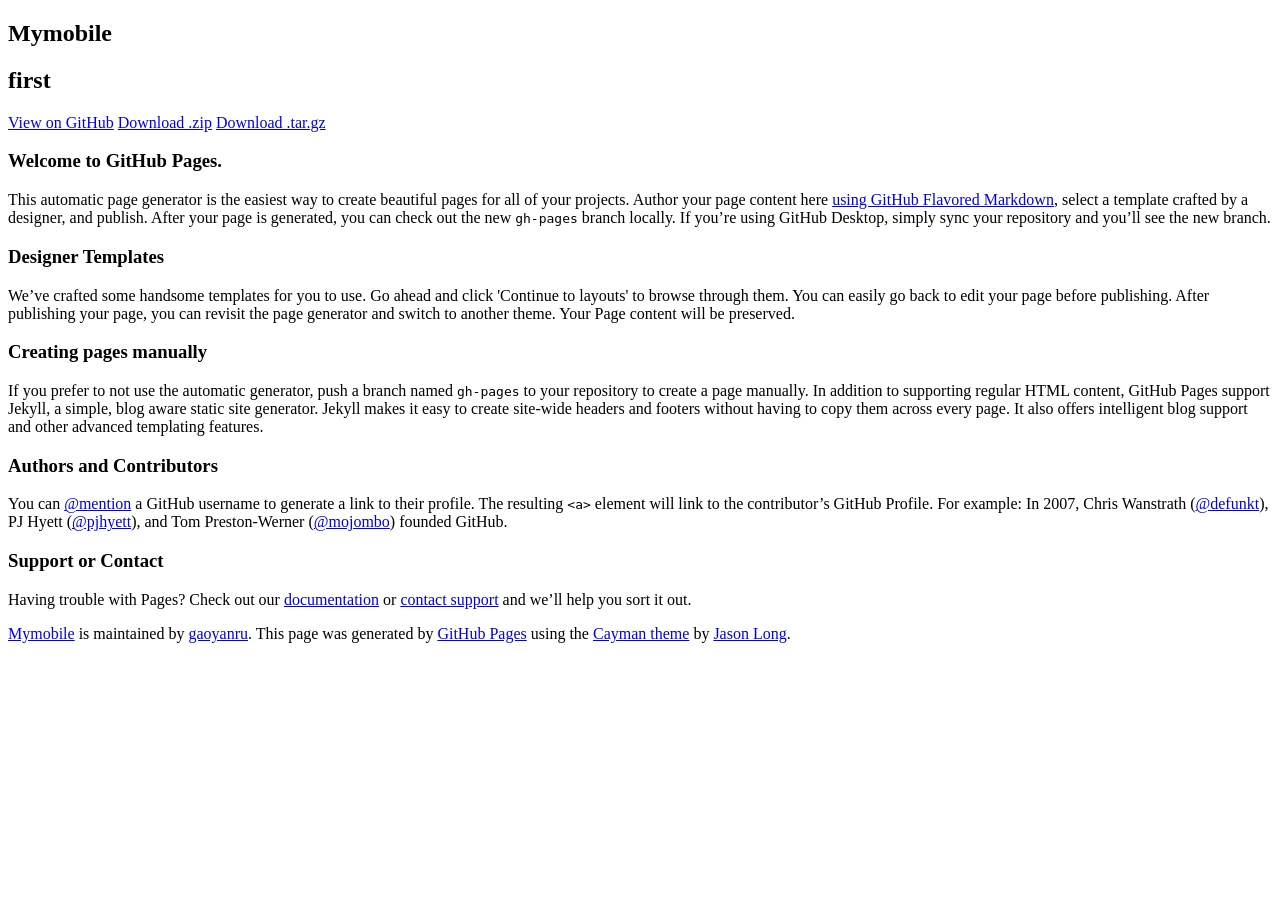
==== index.html @ f1797a66 "Create gh-pages branch via GitHub" ====
<!DOCTYPE html>
<html lang="en-us">
  <head>
    <meta charset="UTF-8">
    <title>Mymobile by gaoyanru</title>
    <meta name="viewport" content="width=device-width, initial-scale=1">
    <link rel="stylesheet" type="text/css" href="stylesheets/normalize.css" media="screen">
    <link href='https://fonts.googleapis.com/css?family=Open+Sans:400,700' rel='stylesheet' type='text/css'>
    <link rel="stylesheet" type="text/css" href="stylesheets/stylesheet.css" media="screen">
    <link rel="stylesheet" type="text/css" href="stylesheets/github-light.css" media="screen">
  </head>
  <body>
    <section class="page-header">
      <h1 class="project-name">Mymobile</h1>
      <h2 class="project-tagline">first</h2>
      <a href="https://github.com/gaoyanru/myMobile" class="btn">View on GitHub</a>
      <a href="https://github.com/gaoyanru/myMobile/zipball/master" class="btn">Download .zip</a>
      <a href="https://github.com/gaoyanru/myMobile/tarball/master" class="btn">Download .tar.gz</a>
    </section>

    <section class="main-content">
      <h3>
<a id="welcome-to-github-pages" class="anchor" href="#welcome-to-github-pages" aria-hidden="true"><span aria-hidden="true" class="octicon octicon-link"></span></a>Welcome to GitHub Pages.</h3>

<p>This automatic page generator is the easiest way to create beautiful pages for all of your projects. Author your page content here <a href="https://guides.github.com/features/mastering-markdown/">using GitHub Flavored Markdown</a>, select a template crafted by a designer, and publish. After your page is generated, you can check out the new <code>gh-pages</code> branch locally. If you’re using GitHub Desktop, simply sync your repository and you’ll see the new branch.</p>

<h3>
<a id="designer-templates" class="anchor" href="#designer-templates" aria-hidden="true"><span aria-hidden="true" class="octicon octicon-link"></span></a>Designer Templates</h3>

<p>We’ve crafted some handsome templates for you to use. Go ahead and click 'Continue to layouts' to browse through them. You can easily go back to edit your page before publishing. After publishing your page, you can revisit the page generator and switch to another theme. Your Page content will be preserved.</p>

<h3>
<a id="creating-pages-manually" class="anchor" href="#creating-pages-manually" aria-hidden="true"><span aria-hidden="true" class="octicon octicon-link"></span></a>Creating pages manually</h3>

<p>If you prefer to not use the automatic generator, push a branch named <code>gh-pages</code> to your repository to create a page manually. In addition to supporting regular HTML content, GitHub Pages support Jekyll, a simple, blog aware static site generator. Jekyll makes it easy to create site-wide headers and footers without having to copy them across every page. It also offers intelligent blog support and other advanced templating features.</p>

<h3>
<a id="authors-and-contributors" class="anchor" href="#authors-and-contributors" aria-hidden="true"><span aria-hidden="true" class="octicon octicon-link"></span></a>Authors and Contributors</h3>

<p>You can <a href="https://help.github.com/articles/basic-writing-and-formatting-syntax/#mentioning-users-and-teams" class="user-mention">@mention</a> a GitHub username to generate a link to their profile. The resulting <code>&lt;a&gt;</code> element will link to the contributor’s GitHub Profile. For example: In 2007, Chris Wanstrath (<a href="https://github.com/defunkt" class="user-mention">@defunkt</a>), PJ Hyett (<a href="https://github.com/pjhyett" class="user-mention">@pjhyett</a>), and Tom Preston-Werner (<a href="https://github.com/mojombo" class="user-mention">@mojombo</a>) founded GitHub.</p>

<h3>
<a id="support-or-contact" class="anchor" href="#support-or-contact" aria-hidden="true"><span aria-hidden="true" class="octicon octicon-link"></span></a>Support or Contact</h3>

<p>Having trouble with Pages? Check out our <a href="https://help.github.com/pages">documentation</a> or <a href="https://github.com/contact">contact support</a> and we’ll help you sort it out.</p>

      <footer class="site-footer">
        <span class="site-footer-owner"><a href="https://github.com/gaoyanru/myMobile">Mymobile</a> is maintained by <a href="https://github.com/gaoyanru">gaoyanru</a>.</span>

        <span class="site-footer-credits">This page was generated by <a href="https://pages.github.com">GitHub Pages</a> using the <a href="https://github.com/jasonlong/cayman-theme">Cayman theme</a> by <a href="https://twitter.com/jasonlong">Jason Long</a>.</span>
      </footer>

    </section>

  
  </body>
</html>
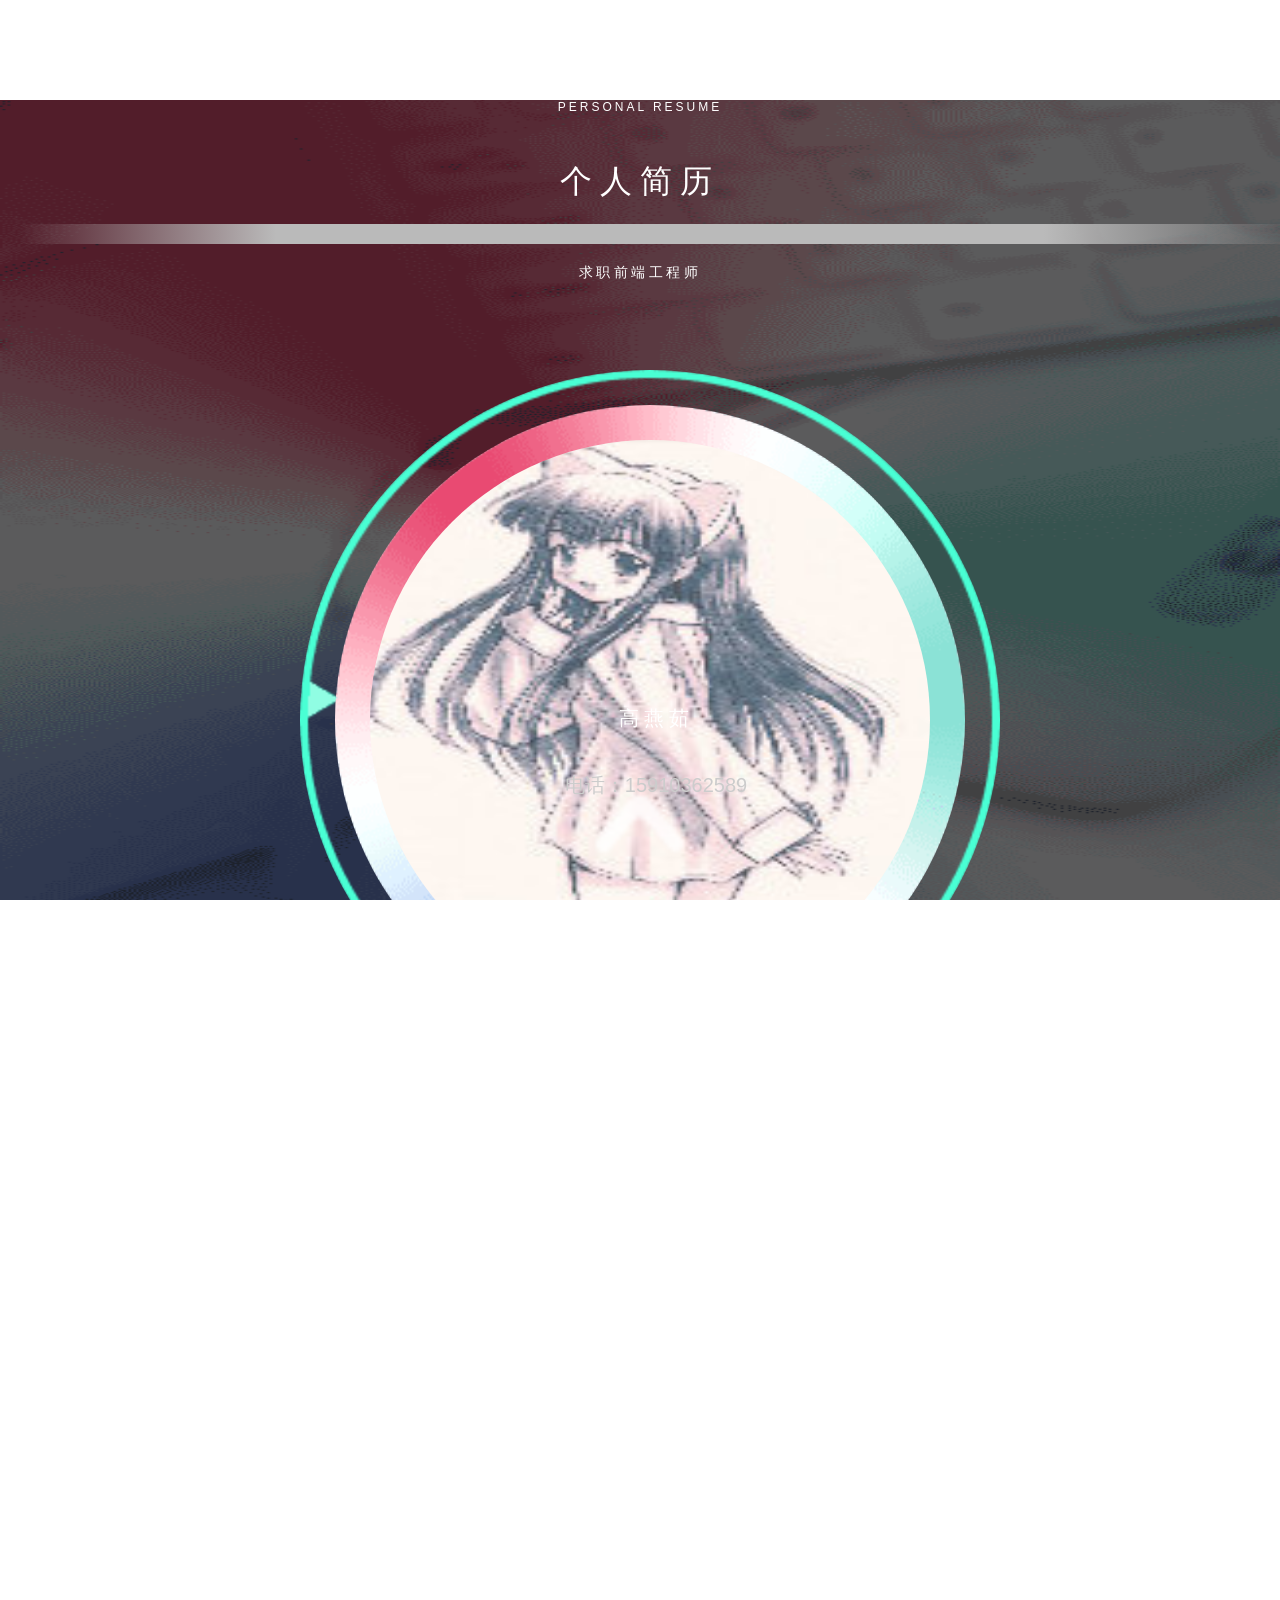
==== commit a966301e: "mobile" ====
--- a/index.html
+++ b/index.html
@@ -1,57 +1,137 @@
 <!DOCTYPE html>
-<html lang="en-us">
-  <head>
+<html>
+<head lang="en">
     <meta charset="UTF-8">
-    <title>Mymobile by gaoyanru</title>
-    <meta name="viewport" content="width=device-width, initial-scale=1">
-    <link rel="stylesheet" type="text/css" href="stylesheets/normalize.css" media="screen">
-    <link href='https://fonts.googleapis.com/css?family=Open+Sans:400,700' rel='stylesheet' type='text/css'>
-    <link rel="stylesheet" type="text/css" href="stylesheets/stylesheet.css" media="screen">
-    <link rel="stylesheet" type="text/css" href="stylesheets/github-light.css" media="screen">
-  </head>
-  <body>
-    <section class="page-header">
-      <h1 class="project-name">Mymobile</h1>
-      <h2 class="project-tagline">first</h2>
-      <a href="https://github.com/gaoyanru/myMobile" class="btn">View on GitHub</a>
-      <a href="https://github.com/gaoyanru/myMobile/zipball/master" class="btn">Download .zip</a>
-      <a href="https://github.com/gaoyanru/myMobile/tarball/master" class="btn">Download .tar.gz</a>
-    </section>
+    <meta name="viewport"
+          content="width=device-width, user-scalable=no, initial-scale=1.0, maximum-scale=1.0, minimum-scale=1.0"/>
+    <meta name="format-detection" content="telephone=no"/>
+    <meta name="apple-mobile-web-app-capable" content="yes"/>
+    <meta name="apple-mobile-web-app-status-bar-style" content="black">
+    <title>个人简历</title>
+    <link type="text/css" rel="stylesheet" href="css/swiper.min.css"/>
+    <link type="text/css" rel="stylesheet" href="css/index.css"/>
+</head>
+<body>
+<section class="swiper-container">
+    <div class="swiper-wrapper">
+        <div class="swiper-slide bg" trueId="page1">
+            <div class="title">
+                <span class="titleFir">PERSONAL RESUME</span>
+                <span class="titleTwo">个人简历</span>
+                <div></div>
+                <span class="titleThr">求职前端工程师</span>
+            </div>
+            <div class="middle midMove"></div>
+            <div class="outer">
+                <div class="inner"></div>
+                <img src="img/middle.jpg"/>
+            </div>
+            <div class="bottom">
+                <span>高燕茹</span>
+                <span class="phone">电话：15910362589</span>
+            </div>
+        </div>
 
-    <section class="main-content">
-      <h3>
-<a id="welcome-to-github-pages" class="anchor" href="#welcome-to-github-pages" aria-hidden="true"><span aria-hidden="true" class="octicon octicon-link"></span></a>Welcome to GitHub Pages.</h3>
+        <div class="swiper-slide bg" trueId="page2">
+            <div class="pageH">个人技能</div>
+            <div class="cover"></div>
+            <ul class="list">
+                <li>
+                    <div class="left"><span>JS</span></div>
+                    <span class="triangle"></span>
+                    <div class="right">
+                        <div>
+                            <span class="pageInner">80%</span>
+                        </div>
+                    </div>
+                </li>
+                <li>
+                    <div class="left"><span>JQ</span></div>
+                    <span class="triangle"></span>
+                    <div class="right">
+                        <div>
+                            <span class="pageInner percent1">85%</span>
+                        </div>
+                    </div>
+                </li>
+                <li>
+                    <div class="left"><span>ND</span></div>
+                    <span class="triangle"></span>
+                    <div class="right">
+                        <div>
+                            <span class="pageInner percent2">70%</span>
+                        </div>
+                    </div>
+                </li>
+                <li>
+                    <div class="left"><span>H5</span></div>
+                    <span class="triangle"></span>
+                    <div class="right">
+                        <div>
+                            <span class="pageInner">80%</span>
+                        </div>
+                    </div>
+                </li>
+            </ul>
+        </div>
 
-<p>This automatic page generator is the easiest way to create beautiful pages for all of your projects. Author your page content here <a href="https://guides.github.com/features/mastering-markdown/">using GitHub Flavored Markdown</a>, select a template crafted by a designer, and publish. After your page is generated, you can check out the new <code>gh-pages</code> branch locally. If you’re using GitHub Desktop, simply sync your repository and you’ll see the new branch.</p>
+        <div class="swiper-slide bg" trueId="page3">
+            <div class="page3Tit">
+                <span>项 目</span>
+            </div>
+            <ul class="pageList">
+                <li></li>
+                <li>
+                    <span>xxx网站开发</span>
+                    <span>负责xxx部分的动画部分</span>
+                </li>
+                <li>
+                    <span>xxx网站开发</span>
+                    <span>负责xxx部分的动画部分</span>
+                </li>
+                <li>
+                    <span>xxx网站开发</span>
+                    <span>负责xxx部分的动画部分</span>
+                </li>
+                <li>
+                    <span>xxx网站开发</span>
+                    <span>负责xxx部分的动画部分</span>
+                </li>
+                <li>
+                    <span>xxx网站开发</span>
+                    <span>负责xxx部分的动画部分</span>
+                </li>
+                <li>
+                    <span>xxx网站开发</span>
+                    <span>负责xxx部分的动画部分</span>
+                </li>
+            </ul>
+        </div>
 
-<h3>
-<a id="designer-templates" class="anchor" href="#designer-templates" aria-hidden="true"><span aria-hidden="true" class="octicon octicon-link"></span></a>Designer Templates</h3>
+        <div class="swiper-slide bg" trueId="page4">
+            <div class="pageOuter">
+                <div class="pageFir" ></div>
+                <div class="pageTwo"></div>
+                <span class="need">Do you need me ?</span>
+                <span class="call">call me </span>
+            </div>
+        </div>
+    </div>
 
-<p>We’ve crafted some handsome templates for you to use. Go ahead and click 'Continue to layouts' to browse through them. You can easily go back to edit your page before publishing. After publishing your page, you can revisit the page generator and switch to another theme. Your Page content will be preserved.</p>
+</section>
+<section class="arrow">
+    <span></span>
+    <span></span>
+</section>
+<section class="audio">
+    <audio class="audioMp3" src="audioFile/beyond.mp3" loop preload="none"/>
+</section>
 
-<h3>
-<a id="creating-pages-manually" class="anchor" href="#creating-pages-manually" aria-hidden="true"><span aria-hidden="true" class="octicon octicon-link"></span></a>Creating pages manually</h3>
-
-<p>If you prefer to not use the automatic generator, push a branch named <code>gh-pages</code> to your repository to create a page manually. In addition to supporting regular HTML content, GitHub Pages support Jekyll, a simple, blog aware static site generator. Jekyll makes it easy to create site-wide headers and footers without having to copy them across every page. It also offers intelligent blog support and other advanced templating features.</p>
-
-<h3>
-<a id="authors-and-contributors" class="anchor" href="#authors-and-contributors" aria-hidden="true"><span aria-hidden="true" class="octicon octicon-link"></span></a>Authors and Contributors</h3>
-
-<p>You can <a href="https://help.github.com/articles/basic-writing-and-formatting-syntax/#mentioning-users-and-teams" class="user-mention">@mention</a> a GitHub username to generate a link to their profile. The resulting <code>&lt;a&gt;</code> element will link to the contributor’s GitHub Profile. For example: In 2007, Chris Wanstrath (<a href="https://github.com/defunkt" class="user-mention">@defunkt</a>), PJ Hyett (<a href="https://github.com/pjhyett" class="user-mention">@pjhyett</a>), and Tom Preston-Werner (<a href="https://github.com/mojombo" class="user-mention">@mojombo</a>) founded GitHub.</p>
-
-<h3>
-<a id="support-or-contact" class="anchor" href="#support-or-contact" aria-hidden="true"><span aria-hidden="true" class="octicon octicon-link"></span></a>Support or Contact</h3>
-
-<p>Having trouble with Pages? Check out our <a href="https://help.github.com/pages">documentation</a> or <a href="https://github.com/contact">contact support</a> and we’ll help you sort it out.</p>
-
-      <footer class="site-footer">
-        <span class="site-footer-owner"><a href="https://github.com/gaoyanru/myMobile">Mymobile</a> is maintained by <a href="https://github.com/gaoyanru">gaoyanru</a>.</span>
-
-        <span class="site-footer-credits">This page was generated by <a href="https://pages.github.com">GitHub Pages</a> using the <a href="https://github.com/jasonlong/cayman-theme">Cayman theme</a> by <a href="https://twitter.com/jasonlong">Jason Long</a>.</span>
-      </footer>
-
-    </section>
-
-  
-  </body>
+</body>
 </html>
+<script charset="utf-8" type="text/javascript" src="js/swiper.min.js"></script>
+<script charset="utf-8" type="text/javascript" src="js/fastClick.js"></script>
+<script charset="utf-8" type="text/javascript" src="js/index.js"></script>
+<script type="text/javascript">
+    FastClick.attach(document.body);
+</script>
--- a/css/index.css
+++ b/css/index.css
@@ -0,0 +1,943 @@
+@charset "utf-8";
+* {
+    margin: 0;
+    padding: 0;
+    -webkit-touch-callout: none;
+    -webkit-tap-highlight-color: transparent;
+}
+
+html {
+    -webkit-text-size-adjust: none;
+}
+
+body {
+    -webkit-user-select: none;
+    font-family: "\5FAE\8F6F\96C5\9ED1", Helvetica, sans-serif;
+    font-size: 12px;
+    color: #fff;
+}
+
+header, footer, nav, section, aside, figure, figcaption, article, audio, video {
+    display: block;
+}
+
+input {
+    outline: none;
+}
+
+ul, li {
+    list-style: none;
+}
+
+a, a:hover, a:active, a:visited, a:target {
+    text-decoration: none;
+    color: #fff;
+}
+
+img,span{
+    display: block;
+    border: none;
+}
+
+.clear:after {
+    display: block;
+    height: 0;
+    content: "";
+    clear: both;
+}
+
+html {
+    font-size: 100px;
+}
+
+html, body {
+    width: 100%;
+    height: 100%;
+    overflow: hidden;
+}
+/*--ARROW--*/
+.arrow {
+    position: absolute;
+    left: 50%;
+    bottom: .2rem;
+    z-index: 100;
+    margin-left: -.24rem;
+    width: .48rem;
+    height: .36rem;
+    background: url("../img/web-swipe-tip.png") no-repeat;
+    background-size: 100% 100%;
+
+    opacity: 1;
+    -webkit-animation: arrowFlash 1s linear 0s infinite;
+    animation: arrowFlash 1s linear 0s infinite;
+    -webkit-animation-fill-mode: both;
+    animation-fill-mode: both;
+}
+
+@-webkit-keyframes arrowFlash {
+    0%, 100% {
+        opacity: 1;
+        -webkit-transform: translateY(0);
+        transform: translateY(0);
+    }
+    50% {
+        opacity: 0.1;
+        -webkit-transform: translateY(-10px);
+        transform: translateY(-10px);
+    }
+}
+
+@keyframes arrowFlash {
+    0%, 100% {
+        opacity: 1;
+        -webkit-transform: translateY(0);
+        transform: translateY(0);
+    }
+    50% {
+        opacity: 0.1;
+        -webkit-transform: translateY(-10px);
+        transform: translateY(-10px);
+    }
+}
+
+/*--SWIPER--*/
+
+.swiper-container {
+    height: 100%;
+}
+
+.swiper-slide {
+    position: relative;
+    height: 100%;
+}
+
+.bg {
+    background: url("../img/bg.jpg") no-repeat;
+    background-size: 100% 100%;
+}
+
+
+
+/*--第一页的样式--*/
+
+.title {
+    margin: .5rem auto;
+    text-align: center;
+}
+
+.title span{
+    display: block;
+    letter-spacing: 0.25em;
+}
+.title .titleFir {
+    height: .3rem;
+}
+
+.title .titleTwo {
+    font-size: 32px;
+}
+
+.title div {
+    margin: 0.1rem;
+    width: 100%;
+    height: .1rem;
+    background: -webkit-linear-gradient(left, rgba(186, 186, 186, 0) 0, rgba(186, 186, 186, 1) 20%, rgba(186, 186, 186, 1) 80%, rgba(186, 186, 186, 0) 100%);
+}
+.title .titleThr{
+    font-size: 14px;
+    height: .3rem;
+}
+/*title*/
+.middle,.outer{
+    position: absolute;
+    top: 30%;
+    left: 1.5rem;
+    border-radius: 50%;
+    width: 3.5rem;
+    height: 3.5rem;
+}
+.middle{
+    background: url("../img/middle1.jpg") no-repeat;
+    background-size: 100% 100%;
+}
+.inner{
+    position: absolute;
+    left: 5%;
+    top: 5%;
+    border-radius: 50%;
+    width: 90%;
+    height: 90%;
+    background: url("../img/middle2.jpg") no-repeat;
+    background-size: 100% 100%;
+    opacity: 1;
+}
+.outer img{
+    position: absolute;
+    left: 10%;
+    top: 10%;
+    border-radius: 50%;
+    width: 80%;
+    height: 80%;
+}
+.midMove {
+    -webkit-animation: midMove 3s linear infinite both;
+    animation: midMove 3s linear infinite both;
+}
+@-webkit-keyframes midMove {
+    from {
+        -webkit-transform: rotate(0deg);
+        transform: rotate(0deg);
+    }
+    to {
+        -webkit-transform: rotate(360deg);
+        transform: rotate(360deg);
+    }
+}
+
+@keyframes midMove {
+    from {
+        -webkit-transform: rotate(0deg);
+        transform: rotate(0deg);
+    }
+    to {
+        -webkit-transform: rotate(360deg);
+        transform: rotate(360deg);
+    }
+}
+
+@keyframes innerMove{
+    0%   {opacity: 1;}
+    50%  {opacity: 0.1;}
+
+    100% {opacity: 1;}
+}
+.inner{
+    animation: innerMove 3s infinite;
+}
+/*middle*/
+.bottom{
+    position: absolute;
+    top: 65%;
+    left: 20%;
+    width: 4rem;
+    height: 20%;
+    text-align: center;
+}
+.bottom span{
+    display: block;
+    letter-spacing: 0.25em;
+    padding: .1rem;
+    font-size: 20px;
+}
+.bottom span.phone{
+    letter-spacing:0;
+    color: rgb(204, 204, 204);
+}
+
+#page1 .title span:nth-child(1){
+    -webkit-animation: zoomIn 2s 0s both;
+    animation: zoomIn 2s 0s both;
+}
+#page1 .title span:nth-child(2){
+    -webkit-animation: lightSpeedIn 2s 0s both;
+    animation: lightSpeedIn 2s 0s both;
+}
+#page1 .title span:nth-child(4){
+    -webkit-animation: bounceInDown 2s 0s both;
+    animation: bounceInDown 2s 0s both;
+}
+#page1 .bottom span:nth-child(1){
+    -webkit-animation: bounceInUp 1s 0s both;
+    animation: zoomIn 1s 0s both;
+}
+#page1 .bottom span:nth-child(2){
+    -webkit-animation: bounceInUp 1s 1s both;
+    animation: zoomIn 1s 1s both;
+}
+/*------第二页动画------------------------------------------*/
+.pageH,.cover{
+    position: absolute;
+    top: 10%;
+    left: 10%;
+    width: 2.4rem;
+    height: 2.4rem;
+    line-height: 2.4rem;
+    text-align: center;
+    font-size: 20px;
+    color: #fff;
+    font-weight: 700;
+    background: url("../img/page2.jpg") no-repeat;
+    background-size: 2.4rem 2.4rem;
+}
+.cover{
+    -webkit-animation: midMove 3s linear infinite both;
+    animation: midMove 3s linear infinite both;
+}
+.list{
+    position: absolute;
+    top: 40%;
+    left: 10%;
+    width: 100%;
+}
+.list li{
+    position: relative;
+    margin-top: 0.2rem;
+    width: 100%;
+}
+.list .left{
+    border: .02rem solid #64aefa;
+    border-radius: 50%;
+    width:1rem;
+    height: 1rem;
+}
+.list .left span{
+    margin: 0.1rem 0.1rem;
+    display: block;
+    border-radius: 50%;
+    width: 0.8rem;
+    height: 0.8rem;
+    line-height: 0.8rem;
+    text-align: center;
+    background: #fff;
+    font-size: 0.48rem;
+    color: #007aff;
+    font-weight: 700;
+}
+.triangle{
+    position: absolute;
+    top: .2rem;
+    left: 1.3rem;
+    width: 0;
+    height: 0;
+    border: .3rem solid transparent ;
+    border-left: 0.5rem solid #64aefa;
+}
+.right{
+    position: absolute;
+    top: .15rem;
+    left: 2rem;
+    padding: 0.1rem;
+    border: .02rem dashed #ffffff;
+    width:50%;
+    height: 0.5rem;
+}
+.right div{
+    height: 100%;
+        background: #86ecff;
+}
+.right div .pageInner{
+    text-align: right;
+    width: 80%;
+    height: 100%;
+    line-height: 0.5rem;
+    font-size: 0.14rem;
+    background: #64aefa;
+}
+.right div .percent1{
+    width: 85%;
+}
+.right div .percent1{
+    width: 70%;
+}
+#page2 .list li:nth-child(1){
+    -webkit-animation: fadeInLeft 2s 0s both;
+    animation: fadeInLeft 2s 0s both;
+}
+#page2 .list li:nth-child(2){
+    -webkit-animation: fadeInLeft 2s 1s both;
+    animation: fadeInLeft 2s 1s both;
+}
+#page2 .list li:nth-child(3){
+    -webkit-animation: fadeInLeft 2s 2s both;
+    animation: fadeInLeft 2s 2s both;
+}
+#page2 .list li:nth-child(4){
+    -webkit-animation: fadeInLeft 2s 3s both;
+    animation: fadeInLeft 2s 3s both;
+}
+#page2 .triangle{
+    animation: innerMove 3s infinite;
+}
+/*------第三页样式--------------------------------------*/
+.page3Tit{
+    margin: 1rem auto;
+    border-radius: 50%;
+}
+.page3Tit span{
+    display: block;
+    margin: 10% 40%;
+    font-size: 0.48rem;
+}
+.pageList{
+    position: relative;
+    width: 100%;
+    height: 100%;
+}
+.pageList>li{
+    position: absolute;
+    width: 40%;
+    height: 20%;
+    text-align: center;
+}
+.pageList>li>span{
+    display: block;
+    font-size: .14rem;
+}
+.pageList>li:nth-child(1){
+    top: 0;
+    left: 50%;
+    width: 1%;
+    height: 60%;
+    background: #fff;
+}
+.pageList>li:nth-child(2){
+    top: 0.2rem;
+    left: 10%;
+
+}
+.pageList>li:nth-child(3){
+    top: 1rem;
+    left: 50%;
+}
+.pageList>li:nth-child(4){
+    top: 2.5rem;
+    left: 10%;
+}
+.pageList>li:nth-child(5){
+    top: 3.5rem;
+    left: 50%;
+}
+.pageList>li:nth-child(6){
+    top: 4.5rem;
+    left: 10%;
+}
+.pageList>li:nth-child(7){
+    top: 5rem;
+    left: 50%;
+}
+#page3 .pageList>li:nth-child(even){
+    -webkit-animation: bounceInLeft 5s 0s both;
+    animation: bounceInLeft 5s 0s both;
+}
+#page3 .pageList>li:nth-child(odd){
+    -webkit-animation: bounceInRight 5s 0s both;
+    animation: bounceInRight 5s 0s both;
+}
+#page3 .pageList>li:nth-child(1){
+    -webkit-animation: bounceInUp 5s 0s both;
+    animation: bounceInUp 5s 0s both;
+}
+/*-----第四页样式------------------------------------*/
+.pageOuter{
+    position: relative;
+    width: 100%;
+    height: 100%;
+    overflow: hidden;
+}
+.pageFir{
+    position: absolute;
+    left: -0.6rem;
+    bottom: -0.5rem;
+    border: 2px dashed #ff319d;
+    border-radius: 50%;
+    width: 50%;
+    height: 30%;
+}
+.pageTwo{
+    position: absolute;
+    right: -1rem;
+    top: -1rem;
+    border: 2px dashed #ffbe33;
+    border-radius: 50%;
+    width: 64%;
+    height: 40%;
+}
+.call,.need{
+    position: absolute;
+    top: 40%;
+    left: 10%;
+    font-size: .48rem;
+    color: #fff;
+    text-shadow: 5px 5px 5px #FF0000;
+}
+.pageOuter .call{
+    top: 50%;
+}
+.pageOuter>div{
+    -webkit-animation: midMove 3s linear infinite both;
+    animation: midMove 3s linear infinite both;
+}
+.call{
+    -webkit-animation: myfirst 5s linear infinite both;
+    animation: myfirst 5s linear infinite both;
+}
+.need{
+    -webkit-animation: fadeInLeft 5s 0s both;
+    animation: fadeInLeft 5s 0s both;
+}
+@-webkit-keyframes myfirst{
+    0%   {color: #fff; left:10%; top:10%;}
+    25%  {color: yellow; left:50%; top:20%;}
+    50%  {color: blue; left:40%; top:60%;}
+    75%  {color: yellow; left:10%; top:30%;}
+    100% {color: #fff; left:10%; top:10%;}
+}
+@keyframes myfirst{
+    0%   {color: #fff; left:10%; top:10%;}
+    25%  {color: yellow; left:50%; top:20%;}
+    50%  {color: blue; left:40%; top:60%;}
+    75%  {color: yellow; left:10%; top:30%;}
+    100% {color: #fff; left:10%; top:10%;}
+}
+@-webkit-keyframes bounceInUp {
+    from, 60%, 75%, 90%, to {
+        -webkit-animation-timing-function: cubic-bezier(0.215, 0.610, 0.355, 1.000);
+        animation-timing-function: cubic-bezier(0.215, 0.610, 0.355, 1.000);
+    }
+
+    from {
+        opacity: 0;
+        -webkit-transform: translate3d(0, 3000px, 0);
+        transform: translate3d(0, 3000px, 0);
+    }
+
+    60% {
+        opacity: 1;
+        -webkit-transform: translate3d(0, -20px, 0);
+        transform: translate3d(0, -20px, 0);
+    }
+
+    75% {
+        -webkit-transform: translate3d(0, 10px, 0);
+        transform: translate3d(0, 10px, 0);
+    }
+
+    90% {
+        -webkit-transform: translate3d(0, -5px, 0);
+        transform: translate3d(0, -5px, 0);
+    }
+
+    to {
+        -webkit-transform: translate3d(0, 0, 0);
+        transform: translate3d(0, 0, 0);
+    }
+}
+
+@keyframes bounceInUp {
+    from, 60%, 75%, 90%, to {
+        -webkit-animation-timing-function: cubic-bezier(0.215, 0.610, 0.355, 1.000);
+        animation-timing-function: cubic-bezier(0.215, 0.610, 0.355, 1.000);
+    }
+
+    from {
+        opacity: 0;
+        -webkit-transform: translate3d(0, 3000px, 0);
+        transform: translate3d(0, 3000px, 0);
+    }
+
+    60% {
+        opacity: 1;
+        -webkit-transform: translate3d(0, -20px, 0);
+        transform: translate3d(0, -20px, 0);
+    }
+
+    75% {
+        -webkit-transform: translate3d(0, 10px, 0);
+        transform: translate3d(0, 10px, 0);
+    }
+
+    90% {
+        -webkit-transform: translate3d(0, -5px, 0);
+        transform: translate3d(0, -5px, 0);
+    }
+
+    to {
+        -webkit-transform: translate3d(0, 0, 0);
+        transform: translate3d(0, 0, 0);
+    }
+}
+@-webkit-keyframes bounceInRight {
+    from, 60%, 75%, 90%, to {
+        -webkit-animation-timing-function: cubic-bezier(0.215, 0.610, 0.355, 1.000);
+        animation-timing-function: cubic-bezier(0.215, 0.610, 0.355, 1.000);
+    }
+
+    from {
+        opacity: 0;
+        -webkit-transform: translate3d(3000px, 0, 0);
+        transform: translate3d(3000px, 0, 0);
+    }
+
+    60% {
+        opacity: 1;
+        -webkit-transform: translate3d(-25px, 0, 0);
+        transform: translate3d(-25px, 0, 0);
+    }
+
+    75% {
+        -webkit-transform: translate3d(10px, 0, 0);
+        transform: translate3d(10px, 0, 0);
+    }
+
+    90% {
+        -webkit-transform: translate3d(-5px, 0, 0);
+        transform: translate3d(-5px, 0, 0);
+    }
+
+    to {
+        -webkit-transform: none;
+        transform: none;
+    }
+}
+
+@keyframes bounceInRight {
+    from, 60%, 75%, 90%, to {
+        -webkit-animation-timing-function: cubic-bezier(0.215, 0.610, 0.355, 1.000);
+        animation-timing-function: cubic-bezier(0.215, 0.610, 0.355, 1.000);
+    }
+
+    from {
+        opacity: 0;
+        -webkit-transform: translate3d(3000px, 0, 0);
+        transform: translate3d(3000px, 0, 0);
+    }
+
+    60% {
+        opacity: 1;
+        -webkit-transform: translate3d(-25px, 0, 0);
+        transform: translate3d(-25px, 0, 0);
+    }
+
+    75% {
+        -webkit-transform: translate3d(10px, 0, 0);
+        transform: translate3d(10px, 0, 0);
+    }
+
+    90% {
+        -webkit-transform: translate3d(-5px, 0, 0);
+        transform: translate3d(-5px, 0, 0);
+    }
+
+    to {
+        -webkit-transform: none;
+        transform: none;
+    }
+}
+
+@-webkit-keyframes bounceInLeft {
+    from, 60%, 75%, 90%, to {
+        -webkit-animation-timing-function: cubic-bezier(0.215, 0.610, 0.355, 1.000);
+        animation-timing-function: cubic-bezier(0.215, 0.610, 0.355, 1.000);
+    }
+
+    0% {
+        opacity: 0;
+        -webkit-transform: translate3d(-3000px, 0, 0);
+        transform: translate3d(-3000px, 0, 0);
+    }
+
+    60% {
+        opacity: 1;
+        -webkit-transform: translate3d(25px, 0, 0);
+        transform: translate3d(25px, 0, 0);
+    }
+
+    75% {
+        -webkit-transform: translate3d(-10px, 0, 0);
+        transform: translate3d(-10px, 0, 0);
+    }
+
+    90% {
+        -webkit-transform: translate3d(5px, 0, 0);
+        transform: translate3d(5px, 0, 0);
+    }
+
+    to {
+        -webkit-transform: none;
+        transform: none;
+    }
+}
+
+@keyframes bounceInLeft {
+    from, 60%, 75%, 90%, to {
+        -webkit-animation-timing-function: cubic-bezier(0.215, 0.610, 0.355, 1.000);
+        animation-timing-function: cubic-bezier(0.215, 0.610, 0.355, 1.000);
+    }
+
+    0% {
+        opacity: 0;
+        -webkit-transform: translate3d(-3000px, 0, 0);
+        transform: translate3d(-3000px, 0, 0);
+    }
+
+    60% {
+        opacity: 1;
+        -webkit-transform: translate3d(25px, 0, 0);
+        transform: translate3d(25px, 0, 0);
+    }
+
+    75% {
+        -webkit-transform: translate3d(-10px, 0, 0);
+        transform: translate3d(-10px, 0, 0);
+    }
+
+    90% {
+        -webkit-transform: translate3d(5px, 0, 0);
+        transform: translate3d(5px, 0, 0);
+    }
+
+    to {
+        -webkit-transform: none;
+        transform: none;
+    }
+}
+
+@-webkit-keyframes bounceInDown {
+    from, 60%, 75%, 90%, to {
+        -webkit-animation-timing-function: cubic-bezier(0.215, 0.610, 0.355, 1.000);
+        animation-timing-function: cubic-bezier(0.215, 0.610, 0.355, 1.000);
+    }
+
+    0% {
+        opacity: 0;
+        -webkit-transform: translate3d(0, -3000px, 0);
+        transform: translate3d(0, -3000px, 0);
+    }
+
+    60% {
+        opacity: 1;
+        -webkit-transform: translate3d(0, 25px, 0);
+        transform: translate3d(0, 25px, 0);
+    }
+
+    75% {
+        -webkit-transform: translate3d(0, -10px, 0);
+        transform: translate3d(0, -10px, 0);
+    }
+
+    90% {
+        -webkit-transform: translate3d(0, 5px, 0);
+        transform: translate3d(0, 5px, 0);
+    }
+
+    to {
+        -webkit-transform: none;
+        transform: none;
+    }
+}
+
+@keyframes bounceInDown {
+    from, 60%, 75%, 90%, to {
+        -webkit-animation-timing-function: cubic-bezier(0.215, 0.610, 0.355, 1.000);
+        animation-timing-function: cubic-bezier(0.215, 0.610, 0.355, 1.000);
+    }
+
+    0% {
+        opacity: 0;
+        -webkit-transform: translate3d(0, -3000px, 0);
+        transform: translate3d(0, -3000px, 0);
+    }
+
+    60% {
+        opacity: 1;
+        -webkit-transform: translate3d(0, 25px, 0);
+        transform: translate3d(0, 25px, 0);
+    }
+
+    75% {
+        -webkit-transform: translate3d(0, -10px, 0);
+        transform: translate3d(0, -10px, 0);
+    }
+
+    90% {
+        -webkit-transform: translate3d(0, 5px, 0);
+        transform: translate3d(0, 5px, 0);
+    }
+
+    to {
+        -webkit-transform: none;
+        transform: none;
+    }
+}
+
+@-webkit-keyframes zoomIn {
+    from {
+        opacity: 0;
+        -webkit-transform: scale3d(.3, .3, .3);
+        transform: scale3d(.3, .3, .3);
+    }
+
+    50% {
+        opacity: 1;
+    }
+
+    to {
+        opacity: 1;
+    }
+}
+
+@keyframes zoomIn {
+    from {
+        opacity: 0;
+        -webkit-transform: scale3d(.3, .3, .3);
+        transform: scale3d(.3, .3, .3);
+    }
+
+    50% {
+        opacity: 1;
+    }
+
+    to {
+        opacity: 1;
+    }
+}
+@-webkit-keyframes fadeInLeft {
+    from {
+        opacity: 0;
+        -webkit-transform: translate3d(-100%, 0, 0);
+        transform: translate3d(-100%, 0, 0);
+    }
+
+    to {
+        opacity: 1;
+        -webkit-transform: none;
+        transform: none;
+    }
+}
+
+@keyframes fadeInLeft {
+    from {
+        opacity: 0;
+        -webkit-transform: translate3d(-100%, 0, 0);
+        transform: translate3d(-100%, 0, 0);
+    }
+
+    to {
+        opacity: 1;
+        -webkit-transform: none;
+        transform: none;
+    }
+}
+@-webkit-keyframes fadeInRight {
+    from {
+        opacity: 0;
+        -webkit-transform: translate3d(100%, 0, 0);
+        transform: translate3d(100%, 0, 0);
+    }
+
+    to {
+        opacity: 1;
+        -webkit-transform: none;
+        transform: none;
+    }
+}
+
+@keyframes fadeInRight {
+    from {
+        opacity: 0;
+        -webkit-transform: translate3d(100%, 0, 0);
+        transform: translate3d(100%, 0, 0);
+    }
+
+    to {
+        opacity: 1;
+        -webkit-transform: none;
+        transform: none;
+    }
+}
+
+@-webkit-keyframes lightSpeedIn {
+    from {
+        -webkit-transform: translate3d(100%, 0, 0) skewX(-30deg);
+        transform: translate3d(100%, 0, 0) skewX(-30deg);
+        opacity: 0;
+    }
+
+    60% {
+        -webkit-transform: skewX(20deg);
+        transform: skewX(20deg);
+        opacity: 1;
+    }
+
+    80% {
+        -webkit-transform: skewX(-5deg);
+        transform: skewX(-5deg);
+        opacity: 1;
+    }
+
+    to {
+        -webkit-transform: none;
+        transform: none;
+        opacity: 1;
+    }
+}
+
+@keyframes lightSpeedIn {
+    from {
+        -webkit-transform: translate3d(100%, 0, 0) skewX(-30deg);
+        transform: translate3d(100%, 0, 0) skewX(-30deg);
+        opacity: 0;
+    }
+
+    60% {
+        -webkit-transform: skewX(20deg);
+        transform: skewX(20deg);
+        opacity: 1;
+    }
+
+    80% {
+        -webkit-transform: skewX(-5deg);
+        transform: skewX(-5deg);
+        opacity: 1;
+    }
+
+    to {
+        -webkit-transform: none;
+        transform: none;
+        opacity: 1;
+    }
+}
+
+/*--AUDIO--*/
+.audio {
+    display: none;
+    position: absolute;
+    top: .2rem;
+    right: .2rem;
+    z-index: 100;
+    width: .6rem;
+    height: .6rem;
+    background: url("../audioFile/music.svg") no-repeat;
+    background-size: 100% 100%;
+}
+
+.audio .audioMp3 {
+    display: none;
+}
+
+.audioMove {
+    -webkit-animation: audioMove 1s linear infinite both;
+    animation: audioMove 1s linear infinite both;
+}
+
+@-webkit-keyframes audioMove {
+    from {
+        -webkit-transform: rotate(0deg);
+        transform: rotate(0deg);
+    }
+    to {
+        -webkit-transform: rotate(360deg);
+        transform: rotate(360deg);
+    }
+}
+
+@keyframes audioMove {
+    from {
+        -webkit-transform: rotate(0deg);
+        transform: rotate(0deg);
+    }
+    to {
+        -webkit-transform: rotate(360deg);
+        transform: rotate(360deg);
+    }
+}
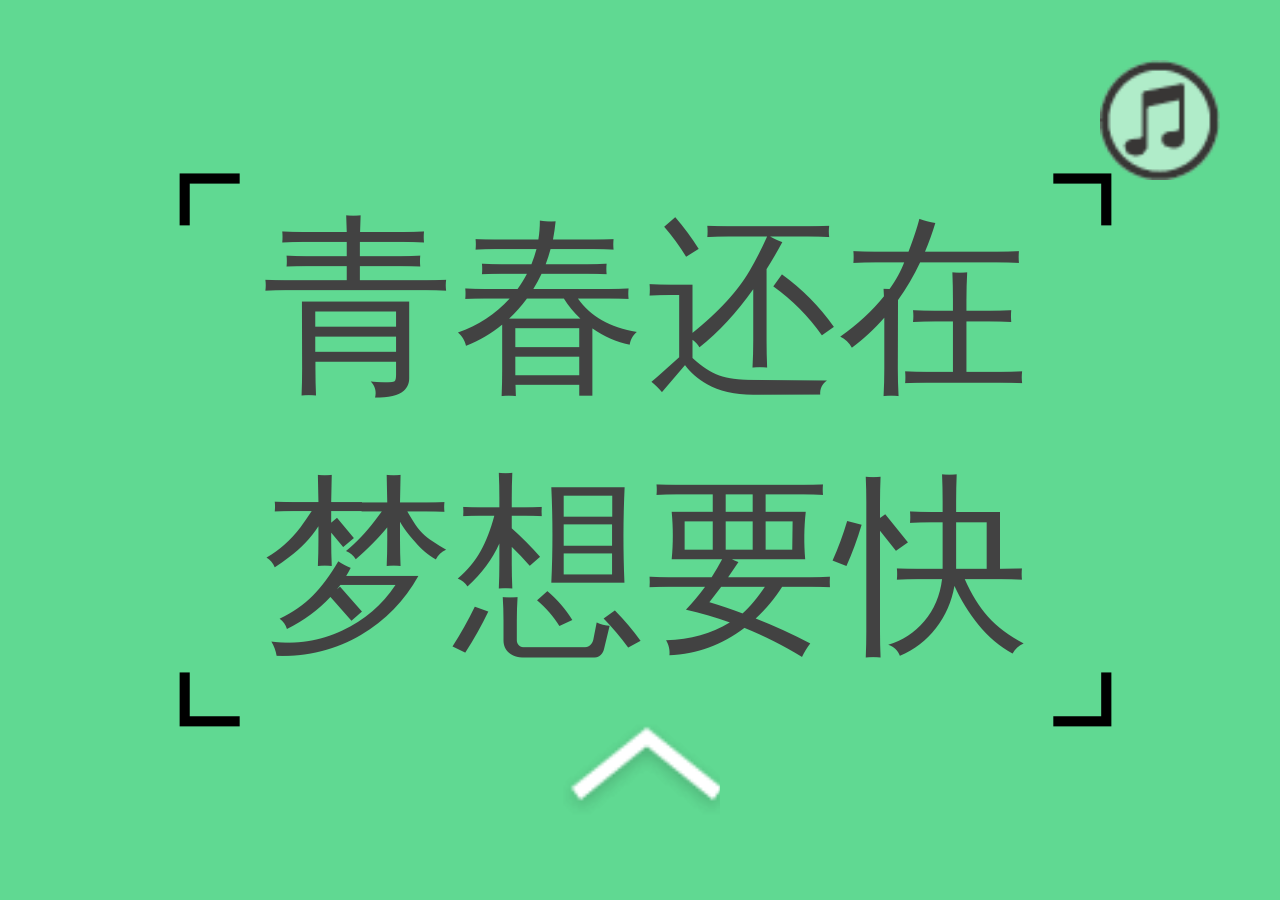
==== commit 5472d9d2: "index" ====
--- a/index.html
+++ b/index.html
@@ -1,137 +1,116 @@
 <!DOCTYPE html>
-<html>
-<head lang="en">
+<html lang="en">
+<head>
     <meta charset="UTF-8">
     <meta name="viewport"
-          content="width=device-width, user-scalable=no, initial-scale=1.0, maximum-scale=1.0, minimum-scale=1.0"/>
+          content="width=device-width, user-scalable=no, initial-scale=1.0, maximum-scale=1.0, minimum-scale=1.0">
     <meta name="format-detection" content="telephone=no"/>
     <meta name="apple-mobile-web-app-capable" content="yes"/>
     <meta name="apple-mobile-web-app-status-bar-style" content="black">
-    <title>个人简历</title>
-    <link type="text/css" rel="stylesheet" href="css/swiper.min.css"/>
-    <link type="text/css" rel="stylesheet" href="css/index.css"/>
+    <title>Title</title>
+    <link rel="stylesheet" type="text/css" href="swiper-3.3.1.min.css">
+    <link rel="stylesheet" href="aboutMe.css">
 </head>
 <body>
-<section class="swiper-container">
-    <div class="swiper-wrapper">
-        <div class="swiper-slide bg" trueId="page1">
-            <div class="title">
-                <span class="titleFir">PERSONAL RESUME</span>
-                <span class="titleTwo">个人简历</span>
-                <div></div>
-                <span class="titleThr">求职前端工程师</span>
+    <div class="swiper-container">
+        <div class="swiper-wrapper">
+            <div class="page1 swiper-slide" trueId="page1">
+                <!--封面  -->
+                <div class="animated bg"></div>
+                <div class="animated rocket"></div>
+                <div class="animated expendOpen"></div>
+                <div class="animated exOpText1">
+                    <p>青春还在</p>
+                    <p>梦想要快</p>
+                </div>
+                <div class="animated lineRight"></div>
+                <div class="animated exOpText2">
+                    <p>我们正在寻找你</p>
+                    <p>也知道</p>
+                    <p>你正在等待我们</p>
+                </div>
+                <div class="animated lineLeft"></div>
+                <div class="red"></div>
+                <div class="yellow"></div>
+                <div class="green"></div>
+                <div class="blue"></div>
+                <div class="click">Next</div>
             </div>
-            <div class="middle midMove"></div>
-            <div class="outer">
-                <div class="inner"></div>
-                <img src="img/middle.jpg"/>
+            <div class="page2 swiper-slide" trueId="page2">
+                <!-- 关于我 -->
+                <div class="red"></div>
+                <div class="yellow"></div>
+                <div class="green"></div>
+                <div class="blue"></div>
+                <div class="me"></div>
+                <p>Info</p>
+                <div class="infoL">
+                    <span>姓名</span>
+                    <span>破蛋日</span>
+                    <span>芳龄</span>
+                    <span>毕业院校</span>
+                    <span>学历</span>
+                    <span>工作年限</span>
+                    <span>求职意向</span>
+                    <span>邮箱</span>
+                </div>
+                <div class="infoR">
+                    <span>高燕茹</span>
+                    <span>1992.2.10</span>
+                    <span>24</span>
+                    <span>河北联合大学轻工学院</span>
+                    <span>本科</span>
+                    <span>2年</span>
+                    <span>前端攻城狮</span>
+                    <span>962290336@qq.com</span>
+                </div>
+                <div class="QQIcon"></div>
+                <div class="QQ">962290336</div>
             </div>
-            <div class="bottom">
-                <span>高燕茹</span>
-                <span class="phone">电话：15910362589</span>
+            <div class="page3 swiper-slide" trueId="page3">
+                <!-- 我的技能 -->
+                <div class="circle1"><span class="html">精通HTML+CSS布局</span></div>
+                <div class="line1"></div>
+                <div class="circle2"><span class="js">熟悉原生JS</span></div>
+                <div class="line2"></div>
+                <div class="circle3"><span class="jQuery">熟练使用jQuery</span></div>
+                <div class="line3"></div>
+                <div class="circle4"><span class="bootstrap">了解bottstrap框架的使用</span></div>
+                <div class="line4"></div>
+                <div class="circle5"><span class="node">了解node的使用</span></div>
             </div>
-        </div>
-
-        <div class="swiper-slide bg" trueId="page2">
-            <div class="pageH">个人技能</div>
-            <div class="cover"></div>
-            <ul class="list">
-                <li>
-                    <div class="left"><span>JS</span></div>
-                    <span class="triangle"></span>
-                    <div class="right">
-                        <div>
-                            <span class="pageInner">80%</span>
-                        </div>
-                    </div>
-                </li>
-                <li>
-                    <div class="left"><span>JQ</span></div>
-                    <span class="triangle"></span>
-                    <div class="right">
-                        <div>
-                            <span class="pageInner percent1">85%</span>
-                        </div>
-                    </div>
-                </li>
-                <li>
-                    <div class="left"><span>ND</span></div>
-                    <span class="triangle"></span>
-                    <div class="right">
-                        <div>
-                            <span class="pageInner percent2">70%</span>
-                        </div>
-                    </div>
-                </li>
-                <li>
-                    <div class="left"><span>H5</span></div>
-                    <span class="triangle"></span>
-                    <div class="right">
-                        <div>
-                            <span class="pageInner">80%</span>
-                        </div>
-                    </div>
-                </li>
-            </ul>
-        </div>
-
-        <div class="swiper-slide bg" trueId="page3">
-            <div class="page3Tit">
-                <span>项 目</span>
+            <div class="page4 swiper-slide" trueId="page4">
+                <!-- 补充项目 -->
+                <div class="clock"></div>
+                <div class="desc">what did I do?</div>
+                <div class="programDesc"><span>项目</span></div>
+                <div class="proLine"></div>
+                <div class="one"><span>XXX网站开发</span></div>
+                <div class="o1"></div>
+                <div class="two"><span>XXX网站开发</span></div>
+                <div class="t2"></div>
+                <div class="three"><span>XXX网站开发</span></div>
+                <div class="t3"></div>
             </div>
-            <ul class="pageList">
-                <li></li>
-                <li>
-                    <span>xxx网站开发</span>
-                    <span>负责xxx部分的动画部分</span>
-                </li>
-                <li>
-                    <span>xxx网站开发</span>
-                    <span>负责xxx部分的动画部分</span>
-                </li>
-                <li>
-                    <span>xxx网站开发</span>
-                    <span>负责xxx部分的动画部分</span>
-                </li>
-                <li>
-                    <span>xxx网站开发</span>
-                    <span>负责xxx部分的动画部分</span>
-                </li>
-                <li>
-                    <span>xxx网站开发</span>
-                    <span>负责xxx部分的动画部分</span>
-                </li>
-                <li>
-                    <span>xxx网站开发</span>
-                    <span>负责xxx部分的动画部分</span>
-                </li>
-            </ul>
-        </div>
-
-        <div class="swiper-slide bg" trueId="page4">
-            <div class="pageOuter">
-                <div class="pageFir" ></div>
-                <div class="pageTwo"></div>
-                <span class="need">Do you need me ?</span>
-                <span class="call">call me </span>
+            <div class="page5 swiper-slide" trueId="page5">
+                <!-- 结束语 -->
+                <div class="call"></div>
+                <div class="me"></div>
+                <div class="thanks">Thank's for ur patience.</div>
             </div>
         </div>
     </div>
-
-</section>
-<section class="arrow">
-    <span></span>
-    <span></span>
-</section>
-<section class="audio">
-    <audio class="audioMp3" src="audioFile/beyond.mp3" loop preload="none"/>
-</section>
-
+    <section class="audio">
+    <audio class="audioMp3" src="./Call Me Maybe.mp3" loop preload="none"/>
+    <!--<audio preload="none" loop>
+        <source src="audioFile/beyond.mp3" type="audio/mpeg"/>
+        <source src="audioFile/beyond.wav" type="audio/wav"/>
+        <source src="audioFile/beyond.ogg" type="audio/ogg"/>
+        &lt;!&ndash;如果以上三种格式都不支持的话,我们可以继续在下面编写FLASH的播放&ndash;&gt;
+    </audio>-->
+    </section>
+    <div class="btn"></div>
 </body>
-</html>
-<script charset="utf-8" type="text/javascript" src="js/swiper.min.js"></script>
-<script charset="utf-8" type="text/javascript" src="js/fastClick.js"></script>
-<script charset="utf-8" type="text/javascript" src="js/index.js"></script>
-<script type="text/javascript">
-    FastClick.attach(document.body);
-</script>+<script type="text/javascript" src="swiper.min.js"></script>
+<script type="text/javascript" src="aboutMe.js"></script>
+</html>
--- a/aboutMe.css
+++ b/aboutMe.css
@@ -0,0 +1,2547 @@
+@charset "utf-8";
+* {
+    margin: 0;
+    padding: 0;
+    -webkit-touch-callout: none;
+    -webkit-tap-highlight-color: transparent;
+}
+
+html {
+    -webkit-text-size-adjust: none;
+}
+
+body {
+    -webkit-user-select: none;
+    font-family: "\5FAE\8F6F\96C5\9ED1", Helvetica, sans-serif;
+    font-size: 12px;
+    color: #424242;
+}
+
+header, footer, nav, section, aside, figure, figcaption, article, audio, video {
+    display: block;
+}
+
+input {
+    outline: none;
+}
+
+ul, li {
+    list-style: none;
+}
+
+a, a:hover, a:active, a:visited, a:target {
+    text-decoration: none;
+    color: #424242;
+}
+
+img {
+    display: block;
+    border: none;
+}
+
+.clear:after {
+    display: block;
+    height: 0;
+    content: "";
+    clear: both;
+}
+
+html {
+    font-size: 100px;
+}
+
+html, body {
+    width: 100%;
+    height: 100%;
+    overflow: hidden;
+}
+
+/*以上公共样式*/
+/*以iphone5为例，320*568*/
+.page1{
+    position: relative;
+    width: 100%;
+    height: 100%;
+    background-color:rgb(39,161,165);
+}
+
+.page1 .bg{
+    position: absolute;
+    top: -0.53rem;
+    left: -0.21rem;
+    width: 10.80rem;
+    height: 19.20rem;
+    overflow: hidden;
+    z-index: 1;
+    background-color:rgb(96,217,146);
+    opacity: 0;
+}
+
+@-webkit-keyframes moveDown{
+  0% {
+    opacity: 0;
+    -webkit-transform: translateY(-100%);
+    -moz-transform: translateY(-100%);
+    -o-transform: translateY(-100%);
+    transform: translateY(-100%);
+  }
+  100% {
+    opacity: 1;
+    -webkit-transform: translateY(0%);
+    -moz-transform: translateY(0%);
+    -o-transform: translateY(0%);
+    transform: translateY(0%);
+  }
+}
+
+@keyframes moveDown{
+  0% {
+    opacity: 0;
+    -webkit-transform: translateY(-100%);
+    -moz-transform: translateY(-100%);
+    -o-transform: translateY(-100%);
+    transform: translateY(-100%);
+  }
+  100% {
+    opacity: 1;
+    -webkit-transform: translateY(0%);
+    -moz-transform: translateY(0%);
+    -o-transform: translateY(0%);
+    transform: translateY(0%);
+  }
+}
+
+#page1 .bg{
+   -webkit-animation: moveDown 1000ms ease 2500ms both ;
+    animation: moveDown 1000ms ease 2500ms both ;
+}
+
+.page1 .rocket{
+    position: absolute;
+    top: -2.32rem;
+    left: -0.07rem;
+    width: 10.80rem;
+    height: 31.45rem;
+    overflow: hidden;
+    background: url("./img/rocket.png");
+    background-size: 6.66rem;
+    background-position: 0px 0px;
+    background-repeat: no-repeat;
+    opacity: 0;
+}
+
+@-webkit-keyframes moveUp{
+  0% {
+    -webkit-transform: translateY(100%);
+    -moz-transform: translateY(100%);
+    -o-transform: translateY(100%);
+    transform: translateY(100%);
+    opacity: 0;
+  }
+  100% {
+    opacity: 1;
+    -webkit-transform: translateY(0%);
+    -moz-transform: translateY(0%);
+    -o-transform: translateY(0%);
+    transform: translateY(0%);
+  }
+}
+@keyframes moveUp {
+    /*超出一屏的高度隐藏，当动画执行的时候从超出位置进入舞台*/
+  0% {
+    -webkit-transform: translateY(100%);
+    -moz-transform: translateY(100%);
+    -o-transform: translateY(100%);
+    transform: translateY(100%);
+    opacity: 0;
+  }
+  100% {
+    opacity: 1;
+    -webkit-transform: translateY(0%);
+    -moz-transform: translateY(0%);
+    -o-transform: translateY(0%);
+    transform: translateY(0%);
+  }
+}
+#page1 .rocket{
+  -webkit-animation:moveUp 1500ms ease 1000ms both ;
+  animation: moveUp 1500ms ease 1000ms both ;
+}
+
+.page1 .expendOpen{
+    position: absolute;
+    top:0.75rem;
+    left:.74rem;
+    width:5rem;
+    height:3rem;
+    z-index: 100;
+    background: url("./img/11.png")no-repeat;
+    background-size:cover;
+    opacity: 0;
+}
+#page1 .expendOpen{
+    -webkit-animation: expandOpen 1000ms linear both 3000ms;
+    animation: expandOpen 1000ms linear both 3000ms;
+}
+@keyframes expandOpen {
+    0% {
+        -webkit-transform: scale(1.8);
+        -moz-transform: scale(1.8);
+        -o-transform: scale(1.8);
+        transform: scale(1.8);
+        opacity: 0;
+    }
+
+    50% {
+        -webkit-transform: scale(0.95);
+        -moz-transform: scale(0.95);
+        -o-transform: scale(0.95);
+        transform: scale(0.95);
+    }
+
+    80% {
+        -webkit-transform: scale(1.05);
+        -moz-transform: scale(1.05);
+        -o-transform: scale(1.05);
+        transform: scale(1.05);
+    }
+
+    90% {
+        -webkit-transform: scale(0.98);
+        -moz-transform: scale(0.98);
+        -o-transform: scale(0.98);
+        transform: scale(0.98);
+    }
+    100% {
+        opacity: 1;
+        -webkit-transform: scale(1);
+        -moz-transform: scale(1);
+        -o-transform: scale(1);
+        transform: scale(1);
+    }
+}
+@-webkit-keyframes expandOpen {
+    0% {
+        -webkit-transform: scale(1.8);
+        -moz-transform: scale(1.8);
+        -o-transform: scale(1.8);
+        transform: scale(1.8);
+        opacity: 0;
+    }
+
+    50% {
+        -webkit-transform: scale(0.95);
+        -moz-transform: scale(0.95);
+        -o-transform: scale(0.95);
+        transform: scale(0.95);
+    }
+
+    80% {
+        -webkit-transform: scale(1.05);
+        -moz-transform: scale(1.05);
+        -o-transform: scale(1.05);
+        transform: scale(1.05);
+    }
+
+    90% {
+        -webkit-transform: scale(0.98);
+        -moz-transform: scale(0.98);
+        -o-transform: scale(0.98);
+        transform: scale(0.98);
+    }
+    100% {
+        opacity: 1;
+        -webkit-transform: scale(1);
+        -moz-transform: scale(1);
+        -o-transform: scale(1);
+        transform: scale(1);
+    }
+}
+
+.page1 .exOpText1{
+    position: absolute;
+    top:0.9rem;
+    left:1rem;
+    width:4.46rem;
+    font-weight: normal;
+    z-index: 100;
+    opacity: 0;
+    font-size: 0.96rem;
+    text-align: center;
+}
+
+.page1 .exOpText2{
+    position: absolute;
+    top:5.06rem;
+    left:0.32rem;
+    font-size:0.32rem;
+    width:5.82rem;
+    text-align: center;
+    z-index: 100;
+    opacity: 0;
+}
+
+#page1 .exOpText1,#page1 .exOpText2{
+    -webkit-animation:exOpText 1s ease-in-out both 1s;
+    animation:exOpText 1s ease-in-out both 1s;
+}
+@-webkit-keyframes exOpText{
+    0%{
+        -webkit-transform: scale(1.8);
+        -moz-transform: scale(1.8);
+        -o-transform: scale(1.8);
+        transform: scale(1.8);
+        opacity: 0;
+    }
+    50%{
+        -webkit-transform:scale(1);
+        -o-transform:scale(1);
+        -moz-transform:scale(1);
+        transform:scale(1);
+    }
+    75%{
+        -webkit-transform:scale(0.95);
+        -o-transform:scale(0.95);
+        -moz-transform:scale(0.95);
+        transform:scale(0.95);
+    }
+    90%{
+        -webkit-transform:scale(1.3);
+        -o-transform:scale(1.3);
+        -moz-transform:scale(1.3);
+        transform:scale(1.3);
+    }
+    100%{
+        opacity: 1;
+        -webkit-transform:scale(1);
+        -o-transform:scale(1);
+        -moz-transform:scale(1);
+        transform:scale(1);
+    }
+}
+@keyframes exOpText{
+    0%{
+        -webkit-transform: scale(1.8);
+        -moz-transform: scale(1.8);
+        -o-transform: scale(1.8);
+        transform: scale(1.8);
+        opacity: 0;
+    }
+    50%{
+        -webkit-transform:scale(1);
+        -o-transform:scale(1);
+        -moz-transform:scale(1);
+        transform:scale(1);
+    }
+    75%{
+        -webkit-transform:scale(0.95);
+        -o-transform:scale(0.95);
+        -moz-transform:scale(0.95);
+        transform:scale(0.95);
+    }
+    90%{
+        -webkit-transform:scale(1.3);
+        -o-transform:scale(1.3);
+        -moz-transform:scale(1.3);
+        transform:scale(1.3);
+    }
+    100%{
+        opacity: 1;
+        -webkit-transform:scale(1);
+        -o-transform:scale(1);
+        -moz-transform:scale(1);
+        transform:scale(1);
+    }
+}
+
+.page1 .lineRight{
+    position: absolute;
+    top:4.98rem;
+    left:1.5rem;
+    width: 3.46rem;
+    height:0.06rem;
+    background-color: black;
+    z-index: 100;
+    opacity: 0;
+}
+/*指定transform-origin的起点位置即可实现从往左扩展，还是往右扩展*/
+#page1 .lineRight {
+  -webkit-animation: lineRight 300ms ease-out both 4500ms ;
+  animation: lineRight 300ms ease-out both 4500ms ;
+  -webkit-transform-origin: 0% 0%;
+  -moz-transform-origin: 0% 0%;
+  -o-transform-origin: 0% 0%;
+  transform-origin: 0% 0%;
+}
+@-webkit-keyframes lineRight {
+  0% {
+    -webkit-transform: scaleX(0.3);
+    -moz-transform: scaleX(0.3);
+    -o-transform: scaleX(0.3);
+    transform: scaleX(0.3);
+    opacity: 0;
+  }
+  40% {
+    -webkit-transform: scaleX(1.02);
+    -moz-transform: scaleX(1.02);
+    -o-transform: scaleX(1.02);
+    transform: scaleX(1.02);
+  }
+  60% {
+    -webkit-transform: scaleX(0.98);
+    -moz-transform: scaleX(0.98);
+    -o-transform: scaleX(0.98);
+    transform: scaleX(0.98);
+  }
+  80% {
+    -webkit-transform: scaleX(1.01);
+    -moz-transform: scaleX(1.01);
+    -o-transform: scaleX(1.01);
+    transform: scaleX(1.01);
+  }
+  100% {
+    -webkit-transform: scaleX(0.98);
+    -moz-transform: scaleX(0.98);
+    -o-transform: scaleX(0.98);
+    transform: scaleX(0.98);
+  }
+  80% {
+    -webkit-transform: scaleX(1.01);
+    -moz-transform: scaleX(1.01);
+    -o-transform: scaleX(1.01);
+    transform: scaleX(1.01);
+  }
+  100% {
+    opacity: 1;
+    -webkit-transform: scaleX(1);
+    -moz-transform: scaleX(1);
+    -o-transform: scaleX(1);
+    transform: scaleX(1);
+  }
+}
+@keyframes lineRight {
+  0% {
+    -webkit-transform: scaleX(0.3);
+    -moz-transform: scaleX(0.3);
+    -o-transform: scaleX(0.3);
+    transform: scaleX(0.3);
+    opacity: 0;
+  }
+  40% {
+    -webkit-transform: scaleX(1.02);
+    -moz-transform: scaleX(1.02);
+    -o-transform: scaleX(1.02);
+    transform: scaleX(1.02);
+  }
+  60% {
+    -webkit-transform: scaleX(0.98);
+    -moz-transform: scaleX(0.98);
+    -o-transform: scaleX(0.98);
+    transform: scaleX(0.98);
+  }
+  80% {
+    -webkit-transform: scaleX(1.01);
+    -moz-transform: scaleX(1.01);
+    -o-transform: scaleX(1.01);
+    transform: scaleX(1.01);
+  }
+  100% {
+    -webkit-transform: scaleX(0.98);
+    -moz-transform: scaleX(0.98);
+    -o-transform: scaleX(0.98);
+    transform: scaleX(0.98);
+  }
+  80% {
+    -webkit-transform: scaleX(1.01);
+    -moz-transform: scaleX(1.01);
+    -o-transform: scaleX(1.01);
+    transform: scaleX(1.01);
+  }
+  100% {
+    opacity: 1;
+    -webkit-transform: scaleX(1);
+    -moz-transform: scaleX(1);
+    -o-transform: scaleX(1);
+    transform: scaleX(1);
+  }
+}
+
+.page1 .lineLeft{
+    position: absolute;
+    top: 6.58rem;
+    left: 1.5rem;
+    width: 3.46rem;
+    height:0.06rem;  
+    background-color: black;
+    z-index: 100;
+    opacity: 0;
+}
+/*指定transform-origin的起点位置即可实现从往左扩展，还是往右扩展*/
+#page1 .lineLeft {
+  -webkit-animation: lineLeft 300ms ease-out both 4500ms ;
+  animation: lineLeft 300ms ease-out both 4500ms ;
+  -webkit-transform-origin: 100% 0%;
+  -moz-transform-origin: 100% 0%;
+  -o-transform-origin: 100% 0%;
+  transform-origin: 100% 0%;
+}
+@keyframes lineLeft {
+  0% {
+    -webkit-transform: scaleX(0.3);
+    -moz-transform: scaleX(0.3);
+    -o-transform: scaleX(0.3);
+    transform: scaleX(0.3);
+    opacity: 0;
+  }
+  40% {
+    opacity: 1;
+    -webkit-transform: scaleX(1.02);
+    -moz-transform: scaleX(1.02);
+    -o-transform: scaleX(1.02);
+    transform: scaleX(1.02);
+  }
+  60% {
+    -webkit-transform: scaleX(0.98);
+    -moz-transform: scaleX(0.98);
+    -o-transform: scaleX(0.98);
+    transform: scaleX(0.98);
+  }
+  80% {
+    -webkit-transform: scaleX(1.01);
+    -moz-transform: scaleX(1.01);
+    -o-transform: scaleX(1.01);
+    transform: scaleX(1.01);
+  }
+  100% {
+    -webkit-transform: scaleX(0.98);
+    -moz-transform: scaleX(0.98);
+    -o-transform: scaleX(0.98);
+    transform: scaleX(0.98);
+  }
+  80% {
+    -webkit-transform: scaleX(1.01);
+    -moz-transform: scaleX(1.01);
+    -o-transform: scaleX(1.01);
+    transform: scaleX(1.01);
+  }
+  100% {
+    opacity: 1;
+    width: 3.46rem;
+    -webkit-transform: scaleX(1);
+    -moz-transform: scaleX(1);
+    -o-transform: scaleX(1);
+    transform: scaleX(1);
+  }
+}
+
+.page1 .blue{
+  position: absolute;
+  width: 2.3rem;
+  height: 1.39rem;
+  left: 2.34rem;
+  top: 7.68rem;
+  z-index: 1;
+  -webkit-transform:rotate(0deg);
+  transform: rotate(0deg);  
+  background: url("./img/blue.jpg") no-repeat center center;
+  background-size: 100% 100%;
+  background-position: 0px 0px;
+  background-repeat: no-repeat;
+  overflow: hidden;
+  opacity: 0;
+}
+#page1 .blue{
+    -webkit-animation: rotateIn 1000ms ease 3000ms both ;
+    animation: rotateIn 1000ms ease 3000ms both ;
+}
+
+
+.page1 .yellow{
+    position: absolute;
+    width: 2.48rem;
+    height: 1.34rem;
+    left: 1.7rem;
+    top: 7.72rem;
+    z-index: 1;
+    -webkit-transform: rotate(0deg);
+    transform: rotate(0deg);
+    background: url("./img/yellow.jpg") no-repeat center center;
+    background-size: 100% 100%;
+    background-position: 0px 0px;
+    background-repeat: no-repeat;
+    overflow: hidden;
+    opacity: 0;
+}
+#page1 .yellow{
+  -webkit-animation: rotateIn 1000ms ease 1400ms both ;
+  animation: rotateIn 1000ms ease 1400ms both ;
+}
+
+.page1 .green{
+  position: absolute;
+  width: 1.43rem;
+  height: 2.42rem;
+  left: 2.55rem;
+  top: 6.85rem;
+  z-index: 3;
+  background: url("./img/green.jpg") no-repeat center center;
+  background-size: 100% 100%;
+  background-position: 0px 0px;
+  background-repeat: no-repeat;
+  overflow: hidden;
+  -webkit-transform: rotate(0deg);
+  transform: rotate(0deg);
+  opacity: 0;
+}
+
+#page1 .green{
+  -webkit-animation: rotateIn 1000ms ease 2200ms both ;
+  animation: rotateIn 1000ms ease 2200ms both ;
+}
+
+.page1 .red{
+  position: absolute;
+  left: 2.54rem;
+  top:7.47rem;
+  width: 1.4rem;
+  height: 2.42rem;
+  z-index: 2;
+  overflow: hidden;
+  -webkit-transform: rotate(0deg);
+  transform: rotate(0deg);
+  background: url("./img/red.jpg") no-repeat center center;
+  background-size: 100% 100%;
+  background-position: 0px 0px;
+  background-repeat: no-repeat;
+  opacity: 0;
+}
+#page1 .red{
+  -webkit-animation: rotateIn 1000ms ease 600ms both ;
+  animation: rotateIn 1000ms ease 600ms both ;
+}
+
+@-webkit-keyframes rotateIn {
+  from {
+    -webkit-transform: rotate(-220deg);
+    -moz-transform: rotate(-220deg);
+    -o-transform: rotate(-220deg);
+    transform: rotate(-220deg);
+    opacity: 0;
+  }
+  to {
+    opacity: 1;
+    -webkit-transform: rotate(0deg);
+    -moz-transform: rotate(0deg);
+    -o-transform: rotate(0deg);
+    transform: rotate(0deg);
+  }
+}
+@keyframes rotateIn {
+  from {
+    -webkit-transform: rotate(-220deg);
+    -moz-transform: rotate(-220deg);
+    -o-transform: rotate(-220deg);
+    transform: rotate(-220deg);
+    opacity: 0;
+  }
+  to {
+    opacity: 1;
+    -webkit-transform: rotate(0deg);
+    -moz-transform: rotate(0deg);
+    -o-transform: rotate(0deg);
+    transform: rotate(0deg);
+  }
+}
+
+.page1 .click{
+  position: absolute;
+  width: 1.2rem;
+  height: 1.2rem;
+  line-height: 1.2rem;
+  text-align: center;
+  -webkit-transform: translate(0,0);
+  transform: translate(0,0);
+  z-index: 1;
+  top: 7.75rem;
+  left: 50.5%;
+  border: 0.03rem solid #fff;
+  margin-left: -0.6rem;
+  border-radius: 50%;
+  background:-webkit-linear-gradient(left,#ace,#f96);/*new gradient for Webkit*/
+  background:linear-gradient(left,#ace,#f96);/*new gradient for Webkit*/
+  font-size: .32rem;
+  opacity: 0;
+}
+#page1 .click{
+  -webkit-animation: slideInLeft 1000ms ease 3500ms both ;
+  animation: slideInLeft 1000ms ease 3500ms both ;
+}
+@-webkit-keyframes slideInLeft {
+  from {
+    -webkit-transform: translate3d(-500%, 0, 0);
+    -o-transform: translate3d(-500%, 0, 0);
+    -moz-transform: translate3d(-500%, 0, 0);
+    transform: translate3d(-500%, 0, 0);
+    -webkit-transform: translate3d(-500%, 0, 0);
+    visibility: visible;
+    opacity: 0;
+  }
+  to {
+    opacity: 1;
+    -webkit-transform: translate3d(0, 0, 0);
+    -o-transform: translate3d(0, 0, 0);
+    -moz-transform: translate3d(0, 0, 0);
+    transform: translate3d(0, 0, 0);
+    -webkit-transform: translate3d(0, 0, 0);
+  }
+}
+@keyframes slideInLeft {
+  from {
+    -webkit-transform: translate3d(-500%, 0, 0);
+    -o-transform: translate3d(-500%, 0, 0);
+    -moz-transform: translate3d(-500%, 0, 0);
+    transform: translate3d(-500%, 0, 0);
+    -webkit-transform: translate3d(-500%, 0, 0);
+    visibility: visible;
+    opacity: 0;
+  }
+  to {
+    opacity: 1;
+    -webkit-transform: translate3d(0, 0, 0);
+    -o-transform: translate3d(0, 0, 0);
+    -moz-transform: translate3d(0, 0, 0);
+    transform: translate3d(0, 0, 0);
+    -webkit-transform: translate3d(0, 0, 0);
+  }
+}
+/*第一页完*/
+
+/*第二页开始*/
+.page2{
+  position: relative;
+  width: 100%;
+  height: 100%;
+  background-color:rgb(96,217,146);
+  overflow:hidden;
+  -webkit-transition:all 1s ease-in-out;
+  transition: all 1s ease-in-out;
+}
+
+.page2 .blue{
+  position: absolute;
+  width: 2.3rem;
+  height: 1.39rem;
+  left: 2.26rem;
+  top: 0.6rem;
+  z-index: 1;
+  -webkit-transform: rotate(0deg);  
+  transform: rotate(0deg);  
+  background: url("./img/blue.jpg") no-repeat center center;
+  background-size: 100% 100%;
+  background-position: 0px 0px;
+  background-repeat: no-repeat;
+  overflow: hidden;
+  opacity: 0;
+}
+#page2 .blue{
+    -webkit-animation: rotateIn 1000ms ease 3000ms both ;
+    animation: rotateIn 1000ms ease 3000ms both ;
+}
+
+.page2 .yellow{
+    position: absolute;
+    width: 2.3rem;
+    height: 1.39rem;
+    left: 1.9rem;
+    top: 0.6rem;
+    z-index: 1;
+    -webkit-transform: rotate(0deg);
+    transform: rotate(0deg);
+    background: url("./img/yellow.jpg") no-repeat center center;
+    background-size: 100% 100%;
+    background-position: 0px 0px;
+    background-repeat: no-repeat;
+    overflow: hidden;
+    opacity: 0;
+}
+#page2 .yellow{
+  -webkit-animation: rotateIn 1000ms ease 1400ms both ;
+  animation: rotateIn 1000ms ease 1400ms both ;
+}
+
+.page2 .green{
+  position: absolute;
+  width: 1.36rem;
+  height: 2.42rem;
+  left: 2.55rem;
+  top: -0.12rem;
+  z-index: 3;
+  background: url("./img/green.jpg") no-repeat center center;
+  background-size: 100% 100%;
+  background-position: 0px 0px;
+  background-repeat: no-repeat;
+  overflow: hidden;
+  -webkit-transform: rotate(0deg);
+  transform: rotate(0deg);
+    opacity: 0;
+}
+
+#page2 .green{
+  -webkit-animation: rotateIn 1000ms ease 2200ms both ;
+  animation: rotateIn 1000ms ease 2200ms both ;
+}
+
+.page2 .red{
+  position: absolute;
+  left: 2.54rem;
+  top: 0.32rem;
+  width: 1.4rem;
+  height: 2.42rem;
+  z-index: 2;
+  overflow: hidden;
+  -webkit-transform: rotate(0deg);
+  transform: rotate(0deg);
+  background: url("./img/red.jpg") no-repeat center center;
+  background-size: 100% 100%;
+  background-position: 0px 0px;
+  background-repeat: no-repeat;
+    opacity: 0;
+}
+
+#page2 .red{
+  -webkit-animation: rotateIn 1000ms ease 600ms both ;
+  animation: rotateIn 1000ms ease 600ms both ;
+}
+
+@-webkit-keyframes rotateIn {
+  from {
+    -webkit-transform: rotate(-220deg);
+    -moz-transform: rotate(-220deg);
+    -o-transform: rotate(-220deg);
+    transform: rotate(-220deg);
+  }
+  to {
+    opacity: 1;
+    -webkit-transform: rotate(0deg);
+    -moz-transform: rotate(0deg);
+    -o-transform: rotate(0deg);
+    transform: rotate(0deg);
+  }
+}
+@keyframes rotateIn {
+  from {
+    -webkit-transform: rotate(-220deg);
+    -moz-transform: rotate(-220deg);
+    -o-transform: rotate(-220deg);
+    transform: rotate(-220deg);
+  }
+  to {
+    opacity: 1;
+    -webkit-transform: rotate(0deg);
+    -moz-transform: rotate(0deg);
+    -o-transform: rotate(0deg);
+    transform: rotate(0deg);
+  }
+}
+
+.page2 .me{
+  position: absolute;
+  top: 0.38rem;
+  left: 2.3rem;
+  width: 1.8rem;
+  height: 1.8rem;
+  background:url("./img/me.jpg") no-repeat center center;
+  background-size: cover;
+  border: 1px solid transparent;
+  border-radius: 50%;
+    opacity: 0;
+}
+#page2 .me{
+    -webkit-animation: zoomOut 1000ms ease 3200ms both ;
+    animation: zoomOut 1000ms ease 3200ms both ;
+}
+
+@-webkit-keyframes zoomOut {
+  from {
+    opacity: 0;
+  }
+
+  50% {
+    opacity: 0;
+    -webkit-transform: scale3d(.3, .3, .3);
+    -moz-transform: scale3d(.3, .3, .3);
+    -o-transform: scale3d(.3, .3, .3);
+    transform: scale3d(.3, .3, .3);
+  }
+
+  to {
+    opacity: 1;
+  }
+}
+@keyframes zoomOut {
+  from {
+    opacity: 0;
+  }
+
+  50% {
+    opacity: 0;
+    -webkit-transform: scale3d(.3, .3, .3);
+    -o-transform: scale3d(.3, .3, .3);
+    -moz-transform: scale3d(.3, .3, .3);
+    transform: scale3d(.3, .3, .3);
+  }
+
+  to {
+    opacity: 1;
+  }
+}
+#page2{
+  background-color:rgb(39,161,165);
+}
+
+.page2>p{
+  position: absolute;
+  top: 2.2rem;
+  left: 2.9rem;
+  color: lightcoral;
+  font-size: .4rem;
+  opacity: 0;
+}
+
+#page2>p{
+  -webkit-animation: rubberBand 1000ms ease 3300ms both ;
+  animation: rubberBand 1000ms ease 3300ms both ;
+}
+
+@-webkit-keyframes rubberBand {
+  from {
+    -webkit-transform: scale3d(1, 1, 1);
+    -o-transform: scale3d(1, 1, 1);
+    -moz-transform: scale3d(1, 1, 1);
+    transform: scale3d(1, 1, 1);
+    opacity: 0;
+  }
+
+  30% {
+    -webkit-transform: scale3d(1.25, 0.75, 1);
+    -o-transform: scale3d(1.25, 0.75, 1);
+    -moz-transform: scale3d(1.25, 0.75, 1);
+    transform: scale3d(1.25, 0.75, 1);
+  }
+
+  40% {
+    -webkit-transform: scale3d(0.75, 1.25, 1);
+    -o-transform: scale3d(0.75, 1.25, 1);
+    -moz-transform: scale3d(0.75, 1.25, 1);
+    transform: scale3d(0.75, 1.25, 1);
+  }
+
+  50% {
+    -webkit-transform: scale3d(1.15, 0.85, 1);
+    -o-transform: scale3d(1.15, 0.85, 1);
+    -moz-transform: scale3d(1.15, 0.85, 1);
+    transform: scale3d(1.15, 0.85, 1);
+  }
+
+  65% {
+    -webkit-transform: scale3d(.95, 1.05, 1);
+    -o-transform: scale3d(.95, 1.05, 1);
+    -moz-transform: scale3d(.95, 1.05, 1);
+    transform: scale3d(.95, 1.05, 1);
+  }
+
+  75% {
+    -webkit-transform: scale3d(1.05, .95, 1);
+    -o-transform: scale3d(1.05, .95, 1);
+    -moz-transform: scale3d(1.05, .95, 1);
+    transform: scale3d(1.05, .95, 1);
+  }
+
+  to {
+    opacity: 1;
+    -webkit-transform: scale3d(1, 1, 1);
+    -o-transform: scale3d(1, 1, 1);
+    -moz-transform: scale3d(1, 1, 1);
+    transform: scale3d(1, 1, 1);
+  }
+}
+
+@keyframes rubberBand {
+  from {
+    -webkit-transform: scale3d(1, 1, 1);
+    -o-transform: scale3d(1, 1, 1);
+    -moz-transform: scale3d(1, 1, 1);
+    transform: scale3d(1, 1, 1);
+    opacity: 0;
+  }
+
+  30% {
+    -webkit-transform: scale3d(1.25, 0.75, 1);
+    -o-transform: scale3d(1.25, 0.75, 1);
+    -moz-transform: scale3d(1.25, 0.75, 1);
+    transform: scale3d(1.25, 0.75, 1);
+  }
+
+  40% {
+    -webkit-transform: scale3d(0.75, 1.25, 1);
+    -o-transform: scale3d(0.75, 1.25, 1);
+    -moz-transform: scale3d(0.75, 1.25, 1);
+    transform: scale3d(0.75, 1.25, 1);
+  }
+
+  50% {
+    -webkit-transform: scale3d(1.15, 0.85, 1);
+    -o-transform: scale3d(1.15, 0.85, 1);
+    -moz-transform: scale3d(1.15, 0.85, 1);
+    transform: scale3d(1.15, 0.85, 1);
+  }
+
+  65% {
+    -webkit-transform: scale3d(.95, 1.05, 1);
+    -o-transform: scale3d(.95, 1.05, 1);
+    -moz-transform: scale3d(.95, 1.05, 1);
+    transform: scale3d(.95, 1.05, 1);
+  }
+
+  75% {
+    -webkit-transform: scale3d(1.05, .95, 1);
+    -o-transform: scale3d(1.05, .95, 1);
+    -moz-transform: scale3d(1.05, .95, 1);
+    transform: scale3d(1.05, .95, 1);
+  }
+
+  to {
+    opacity: 1;
+    -webkit-transform: scale3d(1, 1, 1);
+    -o-transform: scale3d(1, 1, 1);
+    -moz-transform: scale3d(1, 1, 1);
+    transform: scale3d(1, 1, 1);
+  }
+}
+
+.page2 .infoL{
+  position: absolute;
+  left: 1rem;
+  top: 2.9rem;
+  width: 1.62rem;
+  font-size: 0.32rem;
+  text-align: right;
+    opacity: 0;
+}
+#page2 .infoL{
+    -webkit-animation: slideInLeft 1000ms ease 3400ms both ;
+    animation: slideInLeft 1000ms ease 3400ms both ;
+}
+
+.page2 .infoL span{
+  display: block;
+  width: 100%;
+  height: 0.5rem;
+}
+
+.page2 .infoR{
+  position: absolute;
+  right: 0.2rem;
+  top: 2.9rem;
+  font-size: 0.32rem;
+  text-align: left;
+    opacity: 0;
+}
+#page2 .infoR{
+    -webkit-animation: bounceInRight 2000ms ease 4000ms both ;
+    animation: bounceInRight 2000ms ease 4000ms both ;
+}
+
+@-webkit-keyframes bounceInRight {
+  from, 60%, 75%, 90%, to {
+    -webkit-animation-timing-function: cubic-bezier(0.215, 0.610, 0.355, 1.000);
+    -o-animation-timing-function: cubic-bezier(0.215, 0.610, 0.355, 1.000);
+    -moz-animation-timing-function: cubic-bezier(0.215, 0.610, 0.355, 1.000);
+    animation-timing-function: cubic-bezier(0.215, 0.610, 0.355, 1.000);
+  }
+
+  from {
+    -webkit-transform: translate3d(3000px, 0, 0);
+    -o-transform: translate3d(3000px, 0, 0);
+    -moz-transform: translate3d(3000px, 0, 0);
+    transform: translate3d(3000px, 0, 0);
+  }
+
+  60% {
+    opacity: 1;
+    -webkit-transform: translate3d(-25px, 0, 0);
+    -o-transform: translate3d(-25px, 0, 0);
+    -moz-transform: translate3d(-25px, 0, 0);
+    transform: translate3d(-25px, 0, 0);
+  }
+
+  75% {
+    -webkit-transform: translate3d(10px, 0, 0);
+    -o-transform: translate3d(10px, 0, 0);
+    -moz-transform: translate3d(10px, 0, 0);
+    transform: translate3d(10px, 0, 0);
+  }
+
+  90% {
+    -webkit-transform: translate3d(-5px, 0, 0);
+    -o-transform: translate3d(-5px, 0, 0);
+    -moz-transform: translate3d(-5px, 0, 0);
+    transform: translate3d(-5px, 0, 0);
+  }
+
+  to {
+    opacity: 1;
+    -webkit-transform: none;
+    -o-transform: none;
+    -moz-transform: none;
+    transform: none;
+  }
+}
+@keyframes bounceInRight {
+  from, 60%, 75%, 90%, to {
+    -webkit-animation-timing-function: cubic-bezier(0.215, 0.610, 0.355, 1.000);
+    -o-animation-timing-function: cubic-bezier(0.215, 0.610, 0.355, 1.000);
+    -moz-animation-timing-function: cubic-bezier(0.215, 0.610, 0.355, 1.000);
+    animation-timing-function: cubic-bezier(0.215, 0.610, 0.355, 1.000);
+  }
+
+  from {
+    -webkit-transform: translate3d(3000px, 0, 0);
+    -o-transform: translate3d(3000px, 0, 0);
+    -moz-transform: translate3d(3000px, 0, 0);
+    transform: translate3d(3000px, 0, 0);
+  }
+
+  60% {
+    opacity: 1;
+    -webkit-transform: translate3d(-25px, 0, 0);
+    -o-transform: translate3d(-25px, 0, 0);
+    -moz-transform: translate3d(-25px, 0, 0);
+    transform: translate3d(-25px, 0, 0);
+  }
+
+  75% {
+    -webkit-transform: translate3d(10px, 0, 0);
+    -o-transform: translate3d(10px, 0, 0);
+    -moz-transform: translate3d(10px, 0, 0);
+    transform: translate3d(10px, 0, 0);
+  }
+
+  90% {
+    -webkit-transform: translate3d(-5px, 0, 0);
+    -o-transform: translate3d(-5px, 0, 0);
+    -moz-transform: translate3d(-5px, 0, 0);
+    transform: translate3d(-5px, 0, 0);
+  }
+
+  to {
+    opacity: 1;
+    -webkit-transform: none;
+    -o-transform: none;
+    -moz-transform: none;
+    transform: none;
+  }
+}
+
+.page2 .infoR span{
+  display: block;
+  width: 100%;
+  height: 0.5rem;
+}
+
+.page2 .QQIcon{
+  position: absolute;
+  top: 8rem;
+  left: 2rem;
+  width: 0.46rem;
+  height: 0.50rem;
+  background:url("./img/qq.png") no-repeat center center;
+  background-size: 100% 100%;
+  background-position: 0px 0px;
+  background-repeat: no-repeat;
+    opacity: 0;
+}
+#page2 .QQIcon{
+  -webkit-animation: tada 1000ms ease 3400ms both ;
+  animation: tada 1000ms ease 3400ms both ;
+}
+@-webkit-keyframes tada {
+  from {
+    -webkit-transform: scale3d(1, 1, 1);
+    -o-transform: scale3d(1, 1, 1);
+    -moz-transform: scale3d(1, 1, 1);
+    transform: scale3d(1, 1, 1);
+  }
+
+  10%, 20% {
+    -webkit-transform: scale3d(.9, .9, .9) rotate3d(0, 0, 1, -3deg);
+    -o-transform: scale3d(.9, .9, .9) rotate3d(0, 0, 1, -3deg);
+    -moz-transform: scale3d(.9, .9, .9) rotate3d(0, 0, 1, -3deg);
+    transform: scale3d(.9, .9, .9) rotate3d(0, 0, 1, -3deg);
+  }
+
+  30%, 50%, 70%, 90% {
+    -webkit-transform: scale3d(1.1, 1.1, 1.1) rotate3d(0, 0, 1, 3deg);
+    -o-transform: scale3d(1.1, 1.1, 1.1) rotate3d(0, 0, 1, 3deg);
+    -moz-transform: scale3d(1.1, 1.1, 1.1) rotate3d(0, 0, 1, 3deg);
+    transform: scale3d(1.1, 1.1, 1.1) rotate3d(0, 0, 1, 3deg);
+  }
+
+  40%, 60%, 80% {
+    -webkit-transform: scale3d(1.1, 1.1, 1.1) rotate3d(0, 0, 1, -3deg);
+    -o-transform: scale3d(1.1, 1.1, 1.1) rotate3d(0, 0, 1, -3deg);
+    -moz-transform: scale3d(1.1, 1.1, 1.1) rotate3d(0, 0, 1, -3deg);
+    transform: scale3d(1.1, 1.1, 1.1) rotate3d(0, 0, 1, -3deg);
+  }
+
+  to {
+    opacity: 1;
+    -webkit-transform: scale3d(1, 1, 1);
+    -o-transform: scale3d(1, 1, 1);
+    -moz-transform: scale3d(1, 1, 1);
+    transform: scale3d(1, 1, 1);
+  }
+}
+@keyframes tada {
+  from {
+    -webkit-transform: scale3d(1, 1, 1);
+    -o-transform: scale3d(1, 1, 1);
+    -moz-transform: scale3d(1, 1, 1);
+    transform: scale3d(1, 1, 1);
+  }
+
+  10%, 20% {
+    -webkit-transform: scale3d(.9, .9, .9) rotate3d(0, 0, 1, -3deg);
+    -o-transform: scale3d(.9, .9, .9) rotate3d(0, 0, 1, -3deg);
+    -moz-transform: scale3d(.9, .9, .9) rotate3d(0, 0, 1, -3deg);
+    transform: scale3d(.9, .9, .9) rotate3d(0, 0, 1, -3deg);
+  }
+
+  30%, 50%, 70%, 90% {
+    -webkit-transform: scale3d(1.1, 1.1, 1.1) rotate3d(0, 0, 1, 3deg);
+    -o-transform: scale3d(1.1, 1.1, 1.1) rotate3d(0, 0, 1, 3deg);
+    -moz-transform: scale3d(1.1, 1.1, 1.1) rotate3d(0, 0, 1, 3deg);
+    transform: scale3d(1.1, 1.1, 1.1) rotate3d(0, 0, 1, 3deg);
+  }
+
+  40%, 60%, 80% {
+    -webkit-transform: scale3d(1.1, 1.1, 1.1) rotate3d(0, 0, 1, -3deg);
+    -o-transform: scale3d(1.1, 1.1, 1.1) rotate3d(0, 0, 1, -3deg);
+    -moz-transform: scale3d(1.1, 1.1, 1.1) rotate3d(0, 0, 1, -3deg);
+    transform: scale3d(1.1, 1.1, 1.1) rotate3d(0, 0, 1, -3deg);
+  }
+
+  to {
+    opacity: 1;
+    -webkit-transform: scale3d(1, 1, 1);
+    -o-transform: scale3d(1, 1, 1);
+    -moz-transform: scale3d(1, 1, 1);
+    transform: scale3d(1, 1, 1);
+  }
+}
+
+.page2 .QQ{
+  position: absolute;
+  top: 8rem;
+  font-size: .3rem;
+  left: 3rem;
+    opacity: 0;
+}
+#page2 .QQ{
+  -webkit-animation: pulse 5000ms ease 4500ms infinite ;
+  animation: pulse 5000ms ease 4500ms infinite ;
+}
+
+@-webkit-keyframes pulse {
+  from {
+    -webkit-transform: scale3d(1, 1, 1);
+    -o-transform: scale3d(1, 1, 1);
+    -moz-transform: scale3d(1, 1, 1);
+    transform: scale3d(1, 1, 1);
+  }
+
+  50% {
+    -webkit-transform: scale3d(1.05, 1.05, 1.05);
+    -o-transform: scale3d(1.05, 1.05, 1.05);
+    -moz-transform: scale3d(1.05, 1.05, 1.05);
+    transform: scale3d(1.05, 1.05, 1.05);
+  }
+
+  to {
+    opacity: 1;
+    -webkit-transform: scale3d(1, 1, 1);
+    -o-transform: scale3d(1, 1, 1);
+    -moz-transform: scale3d(1, 1, 1);
+    transform: scale3d(1, 1, 1);
+  }
+}
+@keyframes pulse {
+  from {
+    -webkit-transform: scale3d(1, 1, 1);
+    -o-transform: scale3d(1, 1, 1);
+    -moz-transform: scale3d(1, 1, 1);
+    transform: scale3d(1, 1, 1);
+  }
+
+  50% {
+    -webkit-transform: scale3d(1.05, 1.05, 1.05);
+    -o-transform: scale3d(1.05, 1.05, 1.05);
+    -moz-transform: scale3d(1.05, 1.05, 1.05);
+    transform: scale3d(1.05, 1.05, 1.05);
+  }
+
+  to {
+    opacity: 1;
+    -webkit-transform: scale3d(1, 1, 1);
+    -o-transform: scale3d(1, 1, 1);
+    -moz-transform: scale3d(1, 1, 1);
+    transform: scale3d(1, 1, 1);
+  }
+}
+
+
+/*第二页完*/
+
+/*第三页开始*/
+.page3{
+  position: relative;
+  width: 100%;
+  height: 100%;
+  overflow:hidden;
+  -webkit-transition: all 1s ease-in-out;
+  transition: all 1s ease-in-out;
+  background-color:rgb(39,161,165);
+}
+#page3{
+  background-color:rgb(96,217,146);
+}
+
+.page3 .circle1,.page3 .circle2,.page3 .circle3,.page3 .circle4,.page3 .circle5{
+  position: absolute;
+  border: 1px solid transparent;
+  border-radius: 50%;
+    opacity: 0;
+}
+.page3 .line1,.page3 .line2,.page3 .line3,.page3 .line4{
+    opacity: 0;
+}
+.page3 .circle1{
+  top: 0.4rem;
+  left: 1.5rem;
+  width: 1.7rem;
+  height: 1.7rem;
+  -webkit-transform: rotate(0deg);
+  transform: rotate(0deg);
+  background:url("./img/H5+CSS3.jpg") no-repeat center center;
+  border: 1px solid transparent;
+  border-radius: 50%;
+  background-size: 100% 100%;
+    opacity: 0;
+}
+#page3 .circle1{
+  -webkit-animation: rotateInDownLeft 1000ms ease 600ms both ;
+  animation: rotateInDownLeft 1000ms ease 600ms both ;
+}
+
+.page3 .circle2{
+  top: 1.5rem;
+  left: 4rem;
+  width: 1.62rem;
+  height: 1.54rem;
+  -webkit-transform: rotate(0deg);
+  transform: rotate(0deg);
+  background: url("./img/js.jpg") no-repeat center center;
+  border: 1px solid transparent;
+  border-radius: 50%;
+  background-size: 100% 100%;
+    opacity: 0;
+}
+#page3 .circle2{
+  -webkit-animation: rotateInDownRight 1000ms ease 600ms both ;
+  animation: rotateInDownRight 1000ms ease 600ms both ;
+}
+
+.page3 .circle3{
+  top: 3rem;
+  left: 0.6rem;
+  width: 2.1rem;
+  height: 2.1rem;
+  border: 1px solid transparent;
+  border-radius: 50%;
+  background: url("./img/jq.jpg") no-repeat center center;
+  background-size: 100% 100%;
+    opacity: 0;
+}
+#page3 .circle3{
+  -webkit-animation: rotateInDownLeft 1000ms ease 600ms both ;
+  animation: rotateInDownLeft 1000ms ease 600ms both ;
+}
+
+
+.page3 .circle4{
+  top: 4rem;
+  left: 4rem;
+  width: 2.2rem;
+  height: 2.2rem;
+  border: 1px solid transparent;
+  border-radius: 50%;
+  background: url("./img/boot.jpg") no-repeat center center;
+  background-size: 100% 100%;
+    opacity: 0;
+}
+#page3 .circle4{
+  -webkit-animation: rotateInDownRight 1000ms ease 600ms both ;
+  animation: rotateInDownRight 1000ms ease 600ms both ;
+}
+
+
+@-webkit-keyframes rotateInDownLeft {
+  0% {
+    -webkit-transform-origin: left bottom;
+    -moz-transform-origin: left bottom;
+    -o-transform-origin: left bottom;
+    transform-origin: left bottom;
+    -webkit-transform: rotate(-90deg) translateZ(0);
+    -moz-transform: rotate(-90deg) translateZ(0);
+    -o-transform: rotate(-90deg) translateZ(0);
+    transform: rotate(-90deg) translateZ(0);
+    opacity: 0;
+  }
+  100% {
+    -webkit-transform-origin: left bottom;
+    -moz-transform-origin: left bottom;
+    -o-transform-origin: left bottom;
+    transform-origin: left bottom;
+    -webkit-transform: rotate(0) translateZ(0);
+    -moz-transform: rotate(0) translateZ(0);
+    -o-transform: rotate(0) translateZ(0);
+    transform: rotate(0) translateZ(0);
+    opacity: 1;
+  }
+}
+@keyframes rotateInDownLeft {
+  0% {
+    -webkit-transform-origin: left bottom;
+    -moz-transform-origin: left bottom;
+    -o-transform-origin: left bottom;
+    transform-origin: left bottom;
+    -webkit-transform: rotate(-90deg) translateZ(0);
+    -moz-transform: rotate(-90deg) translateZ(0);
+    -o-transform: rotate(-90deg) translateZ(0);
+    transform: rotate(-90deg) translateZ(0);
+    opacity: 0;
+  }
+  100% {
+    -webkit-transform-origin: left bottom;
+    -moz-transform-origin: left bottom;
+    -o-transform-origin: left bottom;
+    transform-origin: left bottom;
+    -webkit-transform: rotate(0) translateZ(0);
+    -moz-transform: rotate(0) translateZ(0);
+    -o-transform: rotate(0) translateZ(0);
+    transform: rotate(0) translateZ(0);
+    opacity: 1;
+  }
+}
+
+@-webkit-keyframes rotateInDownRight {
+  0% {
+    -webkit-transform-origin: right bottom;
+    -moz-transform-origin: right bottom;
+    -o-transform-origin: right bottom;
+    transform-origin: right bottom;
+    -webkit-transform: rotate(90deg) translateZ(0);
+    -moz-transform: rotate(90deg) translateZ(0);
+    -o-transform: rotate(90deg) translateZ(0);
+    transform: rotate(90deg) translateZ(0);
+    opacity: 0;
+  }
+  100% {
+    -webkit-transform-origin: right bottom;
+    -moz-transform-origin: right bottom;
+    -o-transform-origin: right bottom;
+    transform-origin: right bottom;
+    -webkit-transform: rotate(0) translateZ(0);
+    -moz-transform: rotate(0) translateZ(0);
+    -o-transform: rotate(0) translateZ(0);
+    transform: rotate(0) translateZ(0);
+    opacity: 1;
+  }
+}
+@keyframes rotateInDownRight {
+  0% {
+    -webkit-transform-origin: right bottom;
+    -moz-transform-origin: right bottom;
+    -o-transform-origin: right bottom;
+    transform-origin: right bottom;
+    -webkit-transform: rotate(90deg) translateZ(0);
+    -moz-transform: rotate(90deg) translateZ(0);
+    -o-transform: rotate(90deg) translateZ(0);
+    transform: rotate(90deg) translateZ(0);
+    opacity: 0;
+  }
+  100% {
+    -webkit-transform-origin: right bottom;
+    -moz-transform-origin: right bottom;
+    -o-transform-origin: right bottom;
+    transform-origin: right bottom;
+    -webkit-transform: rotate(0) translateZ(0);
+    -moz-transform: rotate(0) translateZ(0);
+    -o-transform: rotate(0) translateZ(0);
+    transform: rotate(0) translateZ(0);
+    opacity: 1;
+  }
+}
+
+
+.page3 .circle5{
+  top: 6rem;
+  left: 2.3rem;
+  width: 1.7rem;
+  height: 1.7rem;
+  -webkit-transform: rotate(0deg);
+  transform: rotate(0deg);
+  border: 1px solid transparent;
+  border-radius: 50%;
+  background: url("./img/node.jpg") no-repeat center center;
+  background-size: 100% 100%;
+    opacity: 0;
+}
+
+#page3 .circle5{
+  -webkit-animation: fadeIn 1000ms ease 4000ms both ;
+  animation: fadeIn 1000ms ease 4000ms both ;
+}
+
+@-webkit-keyframes fadeIn {
+  0% {
+    -webkit-transform: scale(0) translateZ(0);
+    -moz-transform: scale(0) translateZ(0);
+    -o-transform: scale(0) translateZ(0);
+    transform: scale(0) translateZ(0);
+    opacity: 0;
+  }
+  60% {
+    -webkit-transform: scale(1.1) translateZ(0);
+    -moz-transform: scale(1.1) translateZ(0);
+    -o-transform: scale(1.1) translateZ(0);
+    transform: scale(1.1) translateZ(0);
+    opacity: 1;
+  }
+  80% {
+    -webkit-transform: scale(0.9) translateZ(0);
+    -moz-transform: scale(0.9) translateZ(0);
+    -o-transform: scale(0.9) translateZ(0);
+    transform: scale(0.9) translateZ(0);
+    opacity: 1;
+  }
+  100% {
+    -webkit-transform: scale(1) translateZ(0);
+    -moz-transform: scale(1) translateZ(0);
+    -o-transform: scale(1) translateZ(0);
+    transform: scale(1) translateZ(0);
+    opacity: 1;
+  }
+}
+@keyframes fadeIn {
+  0% {
+    -webkit-transform: scale(0) translateZ(0);
+    -moz-transform: scale(0) translateZ(0);
+    -o-transform: scale(0) translateZ(0);
+    transform: scale(0) translateZ(0);
+    opacity: 0;
+  }
+  60% {
+    -webkit-transform: scale(1.1) translateZ(0);
+    -moz-transform: scale(1.1) translateZ(0);
+    -o-transform: scale(1.1) translateZ(0);
+    transform: scale(1.1) translateZ(0);
+    opacity: 1;
+  }
+  80% {
+    -webkit-transform: scale(0.9) translateZ(0);
+    -moz-transform: scale(0.9) translateZ(0);
+    -o-transform: scale(0.9) translateZ(0);
+    transform: scale(0.9) translateZ(0);
+    opacity: 1;
+  }
+  100% {
+    -webkit-transform: scale(1) translateZ(0);
+    -moz-transform: scale(1) translateZ(0);
+    -o-transform: scale(1) translateZ(0);
+    transform: scale(1) translateZ(0);
+    opacity: 1;
+  }
+}
+
+
+
+.page3 .line1{
+  position: absolute;
+  top: 1.5rem;
+  left: 3.1rem;
+  width: 1.2rem;
+  height: 0.04rem;
+  background-color: red;
+  -webkit-transform: rotate(35deg);
+  transform: rotate(35deg);
+    opacity: 0;
+}
+#page3 .line1{
+  -webkit-animation: fadeInNormal 1000ms ease 2000ms both ;
+  animation: fadeInNormal 1000ms ease 2000ms both ;
+}
+
+.page3 .line2{
+  position: absolute;
+  top: 3.2rem;
+  left:2.3rem ;
+  width: 2rem;
+  height: 0.04rem;
+  background-color: green;
+  -webkit-transform: rotate(147deg);
+  transform: rotate(147deg);
+    opacity: 0;
+}
+#page3 .line2{
+  -webkit-animation: fadeInNormal 1000ms ease 2500ms both ;
+  animation: fadeInNormal 1000ms ease 2500ms both ;
+}
+
+.page3 .line3{
+  position: absolute;
+  top: 4.5rem;
+  left: 2.5rem;
+  width: 1.7rem;
+  height: 0.04rem;
+  background-color: blue;
+  -webkit-transform: rotate(200deg);
+  transform: rotate(200deg);
+    opacity: 0;
+}
+#page3 .line3{
+  -webkit-animation: fadeInNormal 1000ms ease 3000ms both ;
+  animation: fadeInNormal 1000ms ease 3000ms both ;
+}
+
+.page3 .line4{
+  position: absolute;
+  top: 6rem;
+  left: 3.5rem;
+  width: 0.8rem;
+  height: 0.04rem;
+  background-color: orange;
+  -webkit-transform: rotate(141deg);
+  transform: rotate(141deg);
+    opacity: 0;
+}
+#page3 .line4{
+  -webkit-animation: fadeInNormal 1000ms ease 3500ms both ;
+  animation: fadeInNormal 1000ms ease 3500ms both ;
+}
+@-webkit-keyframes fadeInNormal {
+  0% {
+    opacity: 0;
+  }
+  100% {
+    opacity: 1;
+  }
+}
+@keyframes fadeInNormal {
+  0% {
+    opacity: 0;
+  }
+  100% {
+    opacity: 1;
+  }
+}
+
+.page3 .circle1 .html{
+  position: absolute;
+  top: 1.8rem;
+  font-size: 0.3rem;
+  left: -0.5rem;
+  overflow: hidden;
+  white-space: nowrap;
+}
+.page3 .circle2 .js{
+  position: absolute;
+  top: 1.6rem;
+  font-size: 0.3rem;
+  overflow: hidden;
+  white-space: nowrap;
+}
+.page3 .circle3 .jQuery{
+  position: absolute;
+  top: 2.3rem;
+  font-size: 0.3rem;
+  overflow: hidden;
+  white-space: nowrap;
+}
+.page3 .circle4 .bootstrap{
+  position: absolute;
+  top: 2.2rem;
+  font-size: 0.3rem;
+  left: 0.5rem;
+  overflow: hidden;
+}
+.page3 .circle5 .node{
+  position: absolute;
+  top: 1.8rem;
+  font-size: 0.3rem;
+  left: -0.5rem;
+  overflow: hidden;
+  white-space: nowrap;
+}
+
+/*第三页完*/
+
+
+/*第四页开始*/
+.page4{
+  position: relative;
+  width: 100%;
+  height: 100%;
+  background-color:rgb(96,217,146);
+  overflow:hidden;
+  -webkit-transition: all 1s ease-in;
+  transition: all 1s ease-in;
+  font-size: .32rem;
+}
+#page4{
+  background-color:rgb(39,161,165);
+}
+
+.page4 .clock{
+  position: absolute;
+  top: 0.5rem;
+  left: 50%;
+  margin-left: -0.6rem;
+  width: 1.2rem;
+  height: 1.2rem;
+  background: url("./img/clock.jpg") no-repeat center center;
+  background-size: 130% 130%;
+  border: 1px solid transparent;
+  border-radius: 50%;
+    opacity: 0;
+}
+#page4 .clock{
+  -webkit-animation: rotateIn 2000ms ease 1000ms both ;
+  animation: rotateIn 2000ms ease 1000ms both ;
+}
+
+.page4 .desc{
+  position: absolute;
+  top: 1.8rem;
+  left: 2.2rem;
+    opacity: 0;
+}
+#page4 .desc{
+  -webkit-animation: jello 2000ms ease 1500ms both ;
+  animation: jello 2000ms ease 1500ms both ;
+}
+@-webkit-keyframes jello {
+  from, 11.1%, to {
+    -webkit-transform: none;
+    -o-transform: none;
+    -moz-transform: none;
+    transform: none;
+    opacity: 0;
+  }
+
+  22.2% {
+    -webkit-transform: skewX(-12.5deg) skewY(-12.5deg);
+    -o-transform: skewX(-12.5deg) skewY(-12.5deg);
+    -moz-transform: skewX(-12.5deg) skewY(-12.5deg);
+    transform: skewX(-12.5deg) skewY(-12.5deg);
+  }
+
+  33.3% {
+    -webkit-transform: skewX(6.25deg) skewY(6.25deg);
+    -o-transform: skewX(6.25deg) skewY(6.25deg);
+    -moz-transform: skewX(6.25deg) skewY(6.25deg);
+    transform: skewX(6.25deg) skewY(6.25deg);
+  }
+
+  44.4% {
+    -webkit-transform: skewX(-3.125deg) skewY(-3.125deg);
+    -o-transform: skewX(-3.125deg) skewY(-3.125deg);
+    -moz-transform: skewX(-3.125deg) skewY(-3.125deg);
+    transform: skewX(-3.125deg) skewY(-3.125deg);
+  }
+
+  55.5% {
+    -webkit-transform: skewX(1.5625deg) skewY(1.5625deg);
+    -o-transform: skewX(1.5625deg) skewY(1.5625deg);
+    -moz-transform: skewX(1.5625deg) skewY(1.5625deg);
+    transform: skewX(1.5625deg) skewY(1.5625deg);
+  }
+
+  66.6% {
+    -webkit-transform: skewX(-0.78125deg) skewY(-0.78125deg);
+    -o-transform: skewX(-0.78125deg) skewY(-0.78125deg);
+    -moz-transform: skewX(-0.78125deg) skewY(-0.78125deg);
+    transform: skewX(-0.78125deg) skewY(-0.78125deg);
+  }
+
+  77.7% {
+    -webkit-transform: skewX(0.390625deg) skewY(0.390625deg);
+    -o-transform: skewX(0.390625deg) skewY(0.390625deg);
+    -moz-transform: skewX(0.390625deg) skewY(0.390625deg);
+    transform: skewX(0.390625deg) skewY(0.390625deg);
+  }
+
+  100% {
+    opacity: 1;
+    -webkit-transform: skewX(-0.1953125deg) skewY(-0.1953125deg);
+    -o-transform: skewX(-0.1953125deg) skewY(-0.1953125deg);
+    -moz-transform: skewX(-0.1953125deg) skewY(-0.1953125deg);
+    transform: skewX(-0.1953125deg) skewY(-0.1953125deg);
+  }
+}
+@keyframes jello {
+  from, 11.1%, to {
+    -webkit-transform: none;
+    -o-transform: none;
+    -moz-transform: none;
+    transform: none;
+    opacity: 0;
+  }
+
+  22.2% {
+    -webkit-transform: skewX(-12.5deg) skewY(-12.5deg);
+    -o-transform: skewX(-12.5deg) skewY(-12.5deg);
+    -moz-transform: skewX(-12.5deg) skewY(-12.5deg);
+    transform: skewX(-12.5deg) skewY(-12.5deg);
+  }
+
+  33.3% {
+    -webkit-transform: skewX(6.25deg) skewY(6.25deg);
+    -o-transform: skewX(6.25deg) skewY(6.25deg);
+    -moz-transform: skewX(6.25deg) skewY(6.25deg);
+    transform: skewX(6.25deg) skewY(6.25deg);
+  }
+
+  44.4% {
+    -webkit-transform: skewX(-3.125deg) skewY(-3.125deg);
+    -o-transform: skewX(-3.125deg) skewY(-3.125deg);
+    -moz-transform: skewX(-3.125deg) skewY(-3.125deg);
+    transform: skewX(-3.125deg) skewY(-3.125deg);
+  }
+
+  55.5% {
+    -webkit-transform: skewX(1.5625deg) skewY(1.5625deg);
+    -o-transform: skewX(1.5625deg) skewY(1.5625deg);
+    -moz-transform: skewX(1.5625deg) skewY(1.5625deg);
+    transform: skewX(1.5625deg) skewY(1.5625deg);
+  }
+
+  66.6% {
+    -webkit-transform: skewX(-0.78125deg) skewY(-0.78125deg);
+    -o-transform: skewX(-0.78125deg) skewY(-0.78125deg);
+    -moz-transform: skewX(-0.78125deg) skewY(-0.78125deg);
+    transform: skewX(-0.78125deg) skewY(-0.78125deg);
+  }
+
+  77.7% {
+    -webkit-transform: skewX(0.390625deg) skewY(0.390625deg);
+    -o-transform: skewX(0.390625deg) skewY(0.390625deg);
+    -moz-transform: skewX(0.390625deg) skewY(0.390625deg);
+    transform: skewX(0.390625deg) skewY(0.390625deg);
+  }
+
+  100% {
+    opacity: 1;
+    -webkit-transform: skewX(-0.1953125deg) skewY(-0.1953125deg);
+    -o-transform: skewX(-0.1953125deg) skewY(-0.1953125deg);
+    -moz-transform: skewX(-0.1953125deg) skewY(-0.1953125deg);
+    transform: skewX(-0.1953125deg) skewY(-0.1953125deg);
+  }
+}
+
+.page4 .programDesc{
+    position: absolute;
+    top: 2.5rem;
+    left: 2.21rem;
+    background-color: #333;
+    width: 2rem;
+    height: 2rem;
+    border: 1px solid transparent;
+    border-radius: 50%;
+    background: url("./img/head.jpg") no-repeat center center;
+    background-size: 80%;
+    opacity: 0;
+}
+#page4 .programDesc{
+  -webkit-animation: bounceInDown 1000ms ease 2000ms both ;
+  animation: bounceInDown 1000ms ease 2000ms both ;
+}
+
+.page4 .programDesc span{
+    position: absolute;
+    left: 0.7rem;
+    top: 0.6rem;
+    color: #fff;
+    opacity: 0;
+}
+
+@-webkit-keyframes bounceInDown {
+  from, 60%, 75%, 90%, to {
+    -webkit-animation-timing-function: cubic-bezier(0.215, 0.610, 0.355, 1.000);
+    animation-timing-function: cubic-bezier(0.215, 0.610, 0.355, 1.000);
+  }
+
+  0% {
+    -webkit-transform: translate3d(0, -3000px, 0);
+    transform: translate3d(0, -3000px, 0);
+    opacity: 0;
+  }
+
+  60% {
+    opacity: 1;
+    -webkit-transform: translate3d(0, 25px, 0);
+    transform: translate3d(0, 25px, 0);
+  }
+
+  75% {
+    -webkit-transform: translate3d(0, -10px, 0);
+    transform: translate3d(0, -10px, 0);
+  }
+
+  90% {
+    -webkit-transform: translate3d(0, 5px, 0);
+    transform: translate3d(0, 5px, 0);
+  }
+
+  to {
+    opacity: 1;
+    -webkit-transform: none;
+    transform: none;
+  }
+}
+@keyframes bounceInDown {
+  from, 60%, 75%, 90%, to {
+    -webkit-animation-timing-function: cubic-bezier(0.215, 0.610, 0.355, 1.000);
+    animation-timing-function: cubic-bezier(0.215, 0.610, 0.355, 1.000);
+  }
+
+  0% {
+    -webkit-transform: translate3d(0, -3000px, 0);
+    transform: translate3d(0, -3000px, 0);
+    opacity: 0;
+  }
+
+  60% {
+    opacity: 1;
+    -webkit-transform: translate3d(0, 25px, 0);
+    transform: translate3d(0, 25px, 0);
+  }
+
+  75% {
+    -webkit-transform: translate3d(0, -10px, 0);
+    transform: translate3d(0, -10px, 0);
+  }
+
+  90% {
+    -webkit-transform: translate3d(0, 5px, 0);
+    transform: translate3d(0, 5px, 0);
+  }
+
+  to {
+    opacity: 1;
+    -webkit-transform: none;
+    transform: none;
+  }
+}
+
+.page4 .proLine{    
+  position: absolute;
+    top: 4rem;
+    left: 3.2rem;
+    width: 0.03rem;
+    height: 5.5rem;
+    background: #4D4D4D;
+    opacity: 0;
+}
+#page4 .proLine{
+  -webkit-animation: fadeV1 6000ms ease 4000ms both ;
+  animation: fadeV1 6000ms ease 4000ms both ;
+}
+@-webkit-keyframes fadeV1{
+  0%{
+    opacity: 0;
+    height: 0.1rem;
+  }
+  100%{
+    opacity: 1;
+    height: 5.5rem;
+  }
+}
+@keyframes fadeV1{
+  0%{
+    opacity: 0;
+    height: 0.1rem;
+  }
+  100%{
+    opacity: 1;
+    height: 5.5rem;
+  }
+}
+
+
+.page4 .one{
+  position: absolute;
+  top: 4.06rem;
+  left: 3.2rem;
+  width: 3rem;
+  height: 3rem;
+  line-height: 2rem;
+  border: 1px solid transparent;
+  border-radius: 50%;
+  background: url("./img/1c.jpg") no-repeat center center;
+  background-size: 100%;
+    opacity: 0;
+}
+#page4 .one{
+  -webkit-animation: fadeInRightBig 1000ms ease 5000ms both ;
+  animation: fadeInRightBig 1000ms ease 5000ms both ;
+}
+
+.page4 .one span{
+    position: absolute;
+    top: 0.5rem;
+    left: 1rem;
+    white-space: nowrap;
+    font-size: 0.3rem;
+    color: #F89466;
+    opacity: 0;
+}
+#page4 .one span{
+  -webkit-animation: zoomInRight 1000ms ease 5500ms both ;
+  animation: zoomInRight 1000ms ease 5500ms both ;
+}
+
+.page4 .two{
+  position: absolute;
+  top: 4.9rem;
+  left: 0.2rem;
+  background-color: #333;
+  width: 3rem;
+  height: 3rem;
+  line-height: 2rem;
+  border: 1px solid transparent;
+  border-radius: 50%;
+  background: url("./img/2c.jpg") no-repeat center center;
+  background-size: 100%;
+    opacity: 0;
+}
+#page4 .two{
+  -webkit-animation: fadeInLeftBig 1000ms ease 6000ms both ;
+  animation: fadeInLeftBig 1000ms ease 6000ms both ;
+}
+
+.page4 .two span{
+  position: absolute;
+  top: .5rem;
+  left: .1rem;
+    white-space: nowrap;
+    font-size: 0.3rem;
+    color: #46BADD;
+    opacity: 0;
+}
+
+#page4 .two span{
+  -webkit-animation: zoomInLeft 1000ms ease 6500ms both ;
+  animation: zoomInLeft 1000ms ease 6500ms both ;
+}
+
+.page4 .three{
+  position: absolute;
+  top: 6.5rem;
+  left: 3.2rem;
+  background-color: #333;
+  width: 3rem;
+  height: 3rem;
+  line-height: 2rem;
+  border: 1px solid transparent;
+  border-radius: 50%;
+  background: url("./img/3c.jpg") no-repeat center center;
+  background-size: 100%;
+    opacity: 0;
+}
+#page4 .three{
+  -webkit-animation: fadeInRightBig 1000ms ease 7000ms both ;
+  animation: fadeInRightBig 1000ms ease 7000ms both ;
+}
+.page4 .three span{
+    position: absolute;
+    top: 0.5rem;
+    left: 1rem;
+    white-space: nowrap;
+    font-size: 0.3rem;
+    color: #434155;
+    opacity: 0;
+}
+#page4 .three span{
+  -webkit-animation: zoomInRight 1000ms ease 7500ms both ;
+  animation: zoomInRight 1000ms ease 7500ms both ;
+}
+
+
+.page4 .o1{
+    position: absolute;
+    top: 5.5rem;
+    left: 3.13rem;
+    width: 0.17rem;
+    height: 0.17rem;
+    background: url("./img/1+.jpg") no-repeat center center;
+    background-size: 100%;
+    opacity: 0;
+}
+#page4 .o1{
+  -webkit-animation: fadeInNormal 1000ms ease 5000ms both ;
+  animation: fadeInNormal 1000ms ease 5000ms both ;
+}
+
+.page4 .t2{
+    position: absolute;
+    top: 6.3rem;
+    left: 3.13rem;
+    width: 0.17rem;
+    height: 0.17rem;
+    background: url("./img/2+.jpg") no-repeat center center;
+    background-size: 100%;
+    opacity: 0;
+}
+#page4 .t2{
+  -webkit-animation: fadeInNormal 1000ms ease 6000ms both ;
+  animation: fadeInNormal 1000ms ease 6000ms both ;
+}
+
+.page4 .t3{
+    position: absolute;
+    top: 7.9rem;
+    left: 3.13rem;
+    width: 0.17rem;
+    height: 0.17rem;
+    background: url("./img/3+.jpg") no-repeat center center;
+    background-size: 100%;
+    opacity: 0;
+}
+#page4 .t3{
+  -webkit-animation: fadeInNormal 1000ms ease 7000ms both ;
+  animation: fadeInNormal 1000ms ease 7000ms both ;
+}
+
+
+@-webkit-keyframes zoomInRight {
+  from {
+    -webkit-transform: scale3d(.1, .1, .1) translate3d(1000px, 0, 0);
+    transform: scale3d(.1, .1, .1) translate3d(1000px, 0, 0);
+    -webkit-animation-timing-function: cubic-bezier(0.550, 0.055, 0.675, 0.190);
+    animation-timing-function: cubic-bezier(0.550, 0.055, 0.675, 0.190);
+  }
+
+  60% {
+    opacity: 1;
+    -webkit-transform: scale3d(.475, .475, .475) translate3d(-10px, 0, 0);
+    transform: scale3d(.475, .475, .475) translate3d(-10px, 0, 0);
+    -webkit-animation-timing-function: cubic-bezier(0.175, 0.885, 0.320, 1);
+    animation-timing-function: cubic-bezier(0.175, 0.885, 0.320, 1);
+  }
+  to{
+    opacity: 1;
+  }
+}
+@keyframes zoomInRight {
+  from {
+    -webkit-transform: scale3d(.1, .1, .1) translate3d(1000px, 0, 0);
+    transform: scale3d(.1, .1, .1) translate3d(1000px, 0, 0);
+    -webkit-animation-timing-function: cubic-bezier(0.550, 0.055, 0.675, 0.190);
+    animation-timing-function: cubic-bezier(0.550, 0.055, 0.675, 0.190);
+  }
+
+  60% {
+    opacity: 1;
+    -webkit-transform: scale3d(.475, .475, .475) translate3d(-10px, 0, 0);
+    transform: scale3d(.475, .475, .475) translate3d(-10px, 0, 0);
+    -webkit-animation-timing-function: cubic-bezier(0.175, 0.885, 0.320, 1);
+    animation-timing-function: cubic-bezier(0.175, 0.885, 0.320, 1);
+  }
+  to{
+    opacity: 1;
+  }
+}
+@-webkit-keyframes fadeInRightBig {
+  from {
+    -webkit-transform: translate3d(2000px, 0, 0);
+    transform: translate3d(2000px, 0, 0);
+    opacity: 0;
+  }
+
+  to {
+    opacity: 1;
+    -webkit-transform: none;
+    transform: none;
+  }
+}
+@keyframes fadeInRightBig {
+  from {
+    -webkit-transform: translate3d(2000px, 0, 0);
+    transform: translate3d(2000px, 0, 0);
+    opacity: 0;
+  }
+
+  to {
+    opacity: 1;
+    -webkit-transform: none;
+    transform: none;
+  }
+}
+
+@-webkit-keyframes fadeInLeftBig {
+  from {
+    -webkit-transform: translate3d(-2000px, 0, 0);
+    transform: translate3d(-2000px, 0, 0);
+    opacity: 0;
+  }
+
+  to {
+    opacity: 1;
+    -webkit-transform: none;
+    transform: none;
+  }
+}
+@keyframes fadeInLeftBig {
+  from {
+    -webkit-transform: translate3d(-2000px, 0, 0);
+    transform: translate3d(-2000px, 0, 0);
+    opacity: 0;
+  }
+
+  to {
+    opacity: 1;
+    -webkit-transform: none;
+    transform: none;
+  }
+}
+
+
+@-webkit-keyframes zoomInLeft {
+  from {
+    opacity: 0;
+    -webkit-transform: scale3d(.1, .1, .1) translate3d(-1000px, 0, 0);
+    transform: scale3d(.1, .1, .1) translate3d(-1000px, 0, 0);
+    -webkit-animation-timing-function: cubic-bezier(0.550, 0.055, 0.675, 0.190);
+    animation-timing-function: cubic-bezier(0.550, 0.055, 0.675, 0.190);
+  }
+
+  60% {
+    opacity: 1;
+    -webkit-transform: scale3d(.475, .475, .475) translate3d(10px, 0, 0);
+    transform: scale3d(.475, .475, .475) translate3d(10px, 0, 0);
+    -webkit-animation-timing-function: cubic-bezier(0.175, 0.885, 0.320, 1);
+    animation-timing-function: cubic-bezier(0.175, 0.885, 0.320, 1);
+  }
+  100%{
+    opacity: 1;
+  }
+}
+@keyframes zoomInLeft {
+  from {
+    opacity: 0;
+    -webkit-transform: scale3d(.1, .1, .1) translate3d(-1000px, 0, 0);
+    transform: scale3d(.1, .1, .1) translate3d(-1000px, 0, 0);
+    -webkit-animation-timing-function: cubic-bezier(0.550, 0.055, 0.675, 0.190);
+    animation-timing-function: cubic-bezier(0.550, 0.055, 0.675, 0.190);
+  }
+
+  60% {
+    opacity: 1;
+    -webkit-transform: scale3d(.475, .475, .475) translate3d(10px, 0, 0);
+    transform: scale3d(.475, .475, .475) translate3d(10px, 0, 0);
+    -webkit-animation-timing-function: cubic-bezier(0.175, 0.885, 0.320, 1);
+    animation-timing-function: cubic-bezier(0.175, 0.885, 0.320, 1);
+  }
+  100%{
+    opacity: 1;
+  }
+}
+
+
+@-webkit-keyframes fadeInNormal {
+  0% {
+    opacity: 0;
+  }
+  100% {
+    opacity: 1;
+  }
+}
+@keyframes fadeInNormal {
+  0% {
+    opacity: 0;
+  }
+  100% {
+    opacity: 1;
+  }
+}
+/*第四页完*/
+
+
+/*第五页开始*/
+.page5{
+  position: relative;
+  width: 100%;
+  height: 100%;
+  background-color: #fee600;
+  overflow:hidden;
+  background-color:rgb(39,161,165);
+  -webkit-transition: all 1s ease;
+  transition: all 1s ease;
+}
+#page5{
+  background-color:rgb(96,217,146);
+}
+
+.page5 .call{
+  position: absolute;
+  top: 0.16rem;
+  left: 0.06rem;
+  width: 4.16rem;
+  height: 4.84rem;
+    background: url("./img/call.jpg") no-repeat center center;
+    background-size: 100% 100%;
+    background-position: 0px 0px;
+    background-repeat: no-repeat;
+    opacity: 0;
+}
+#page5 .call{
+    -webkit-animation: slideInLeft 1000ms ease 1200ms both ;
+    animation: slideInLeft 1000ms ease 1200ms both ;
+}
+
+.page5 .me{
+  position: absolute;
+  top: 5.2rem;
+  left: 2.94rem;
+  width: 3.6rem;
+  height: 1.94rem;
+    background: url("./img/me1.jpg") no-repeat center center;
+    background-size: 100% 100%;
+    background-position: 0px 0px;
+    background-repeat: no-repeat;
+    opacity: 0;
+}
+#page5 .me{
+    -webkit-animation: slideInRight 1000ms ease 1300ms both ;
+    animation: slideInRight 1000ms ease 1300ms both ;
+}
+
+@-webkit-keyframes slideInLeft {
+  from {
+    -webkit-transform: translate3d(-100%, 0, 0);
+    transform: translate3d(-100%, 0, 0);
+    visibility: visible;
+  }
+
+  to {
+    opacity: 1;
+    -webkit-transform: translate3d(0, 0, 0);
+    transform: translate3d(0, 0, 0);
+  }
+}
+@keyframes slideInLeft {
+  from {
+    -webkit-transform: translate3d(-100%, 0, 0);
+    transform: translate3d(-100%, 0, 0);
+    visibility: visible;
+  }
+
+  to {
+    opacity: 1;
+    -webkit-transform: translate3d(0, 0, 0);
+    transform: translate3d(0, 0, 0);
+  }
+}
+
+
+@-webkit-keyframes slideInRight {
+  from {
+    -webkit-transform: translate3d(100%, 0, 0);
+    transform: translate3d(100%, 0, 0);
+    visibility: visible;
+  }
+
+  to {
+    opacity: 1;
+    -webkit-transform: translate3d(0, 0, 0);
+    transform: translate3d(0, 0, 0);
+  }
+}
+@keyframes slideInRight {
+  from {
+    -webkit-transform: translate3d(100%, 0, 0);
+    transform: translate3d(100%, 0, 0);
+    visibility: visible;
+  }
+
+  to {
+    opacity: 1;
+    -webkit-transform: translate3d(0, 0, 0);
+    transform: translate3d(0, 0, 0);
+  }
+}
+
+
+.page5 .thanks{    
+    position: absolute;
+    top: 7rem;
+    left: 0.5rem;
+    font-size: 0.5rem;
+    -webkit-transform: rotate(32deg);
+    transform: rotate(32deg);
+    color: #fff;
+    opacity: 0;
+}
+#page5 .thanks{
+    -webkit-animation: Ljm 2000ms ease 1600ms both ;
+    animation: Ljm 2000ms ease 1600ms both ;
+}
+
+@-webkit-keyframes Ljm {
+  from {
+    opacity: 0;
+    -webkit-transform: translate(-100rem) rotate(32deg);
+    transform: translate(-100rem) rotate(32deg);
+  }
+
+  to {
+    opacity: 1;
+    -webkit-transform: translate(0rem) rotate(32deg);
+    transform: translate(0rem) rotate(32deg);
+  }
+}
+@keyframes Ljm {
+  from {
+    opacity: 0;
+    -webkit-transform: translate(-100rem) rotate(32deg);
+    transform: translate(-100rem) rotate(32deg);
+  }
+
+  to {
+    opacity: 1;
+    -webkit-transform: translate(0rem) rotate(32deg);
+    transform: translate(0rem) rotate(32deg);
+  }
+}
+
+/*第五页完*/
+.audio {
+    display: none;
+    position: absolute;
+    top: .3rem;
+    right: .3rem;
+    z-index: 100;
+    width: .6rem;
+    height: .6rem;
+    background: url("./img/101.png") no-repeat;
+    background-size: 100% 100%;
+}
+
+.audio .audioMp3 {
+    display: none;
+}
+
+.audioMove {
+    -webkit-animation: audioMove 1s linear infinite both;
+    animation: audioMove 1s linear infinite both;
+}
+
+.audioStop{
+    background: url("./img/102.png") no-repeat;
+    background-size: 100% 100%;
+}
+
+@-webkit-keyframes audioMove {
+    from {
+        -webkit-transform: rotate(0deg);
+        transform: rotate(0deg);
+    }
+    to {
+        -webkit-transform: rotate(360deg);
+        transform: rotate(360deg);
+    }
+}
+
+@keyframes audioMove {
+    from {
+        -webkit-transform: rotate(0deg);
+        transform: rotate(0deg);
+    }
+    to {
+        -webkit-transform: rotate(360deg);
+        transform: rotate(360deg);
+    }
+}
+
+.btn{
+    position: absolute;
+    left:50%;
+    bottom:0.4rem;
+    margin-left:-0.4rem;
+    width:0.8rem;
+    height:0.52rem;
+    text-align: center;
+    background: url("./img/btn.png") no-repeat;
+    background-size: cover;
+    transform: translate(0,0);
+    -webkit-transform: translate(0,0);
+    animation: btn infinite 1.5s;
+    -webkit-animation: btn infinite 1.5s;
+    z-index: 100;
+}
+
+
+@-webkit-keyframes btn {
+    0%{
+        opacity: .8;
+        transform: translateY(-5px);
+        -webkit-transform: translateY(-5px);
+    }
+    50%{
+        opacity: 1;
+        transform:translateY(10px);
+        -webkit-transform:translateY(10px);
+    }
+    100%{
+        transform: translateY(-5px);
+        -webkit-transform: translateY(-5px);
+    }
+}
+
+
+@keyframes btn {
+    0%{
+        opacity: .8;
+        transform: translateY(-5px);
+        -webkit-transform: translateY(-5px);
+    }
+    50%{
+        opacity: 1;
+        transform:translateY(10px);
+        -webkit-transform:translateY(10px);
+    }
+    100%{
+        transform: translateY(-5px);
+        -webkit-transform: translateY(-5px);
+    }
+}
+
+
+
+
+
+
+
+
+
